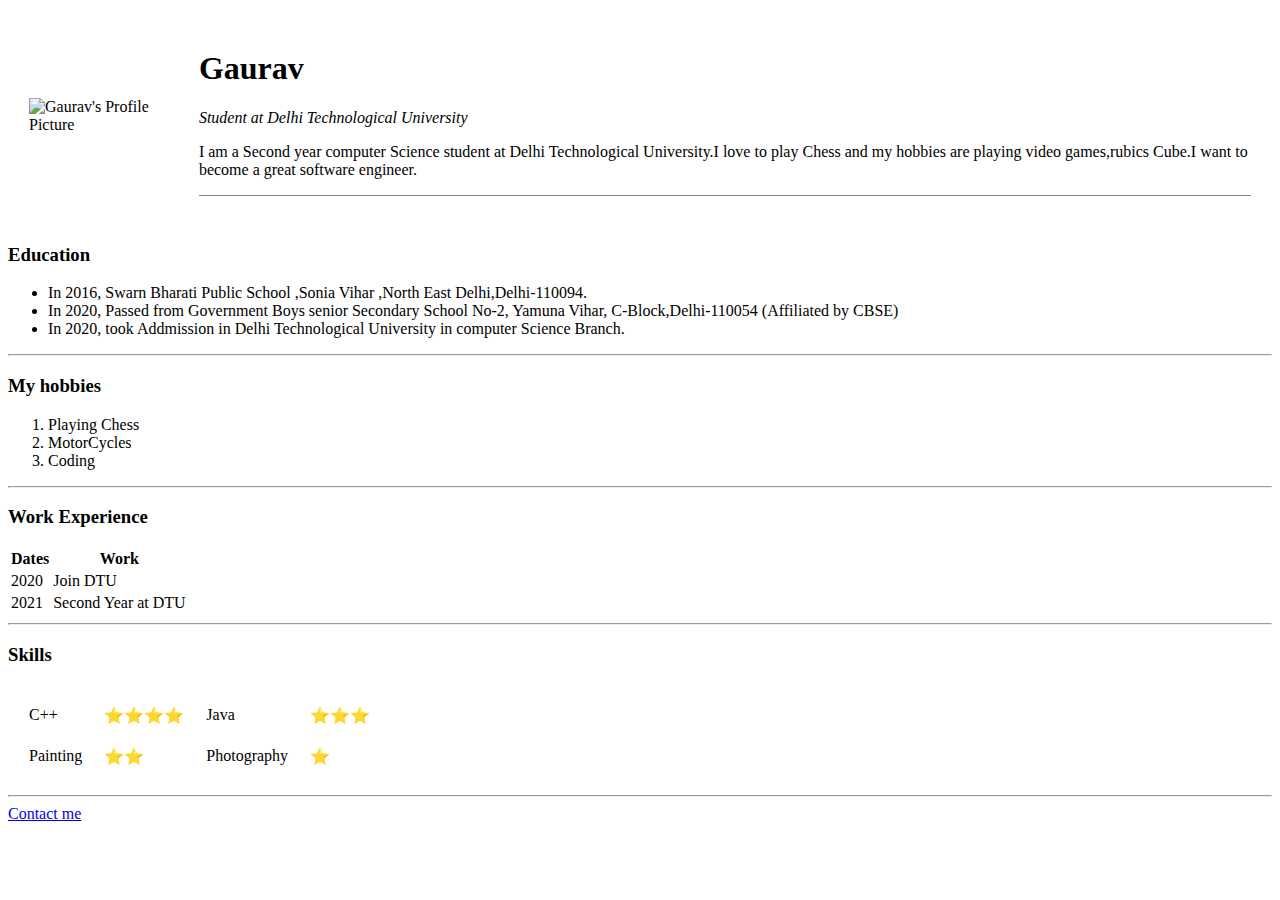
==== index.html @ 247d3170 "initial CV" ====
<!DOCTYPE html>
<html lang="en" dir="ltr">
  <head>
    <meta charset="utf-8">
    <title>Gaurav's Peronal Site</title>
  </head>
  <body>
    <table cellspacing="20">
      <tr>
        <td><img src="C:\Users\Gaurav Gaurav\Desktop\Web Development\Web Code\HTML- personal Site\images\images.jfif"
        alt="Gaurav's Profile Picture"></td>
        <td><h1>Gaurav</h1>
        <em>Student at Delhi Technological University</em>
        <p>I am a Second year computer Science student at Delhi Technological University.I love to play Chess and my hobbies are
          playing video games,rubics Cube.I want to become a great software engineer.</p>
        <hr size="1" noshade></td>
      </tr>
    </table>
    <h3>Education</h3>
    <ul>
      <li>In 2016, Swarn Bharati Public School ,Sonia Vihar ,North East Delhi,Delhi-110094.</li>
      <li>In 2020, Passed from Government Boys senior Secondary School No-2, Yamuna Vihar, C-Block,Delhi-110054
      (Affiliated by CBSE)</li>
      <li>In 2020, took Addmission in Delhi Technological University in computer Science Branch.</li>
    </ul>
    <hr>
    <h3>My hobbies</h3>
    <ol>
      <li>Playing Chess</li>
      <li>MotorCycles</li>
      <li>Coding</li>
    </ol>
    <hr>
    <h3>Work Experience</h3>
    <table>
      <tr>
        <th>Dates</th>
        <th>Work</th>
      </tr>
      <tr>
        <td>2020</td>
        <td>Join DTU</td
      </tr>
      <tr>
        <td>2021</td>
        <td>Second Year at DTU</td>
      </tr>
    </table>
    <hr>
    <h3>Skills</h3>
    <table cellspacing="20">
        <tr>
          <td>C++</td>
          <td>⭐⭐⭐⭐</td>
          <td>Java</td>
          <td>⭐⭐⭐</td>

      </tr>
      <tr>
          <td>Painting</td>
          <td>⭐⭐</td>
          <td>Photography</td>
          <td>⭐</td>
      </tr>
    </table>
    <hr>
    <a href="Contact.html">Contact me</a>
  </body>
</html>
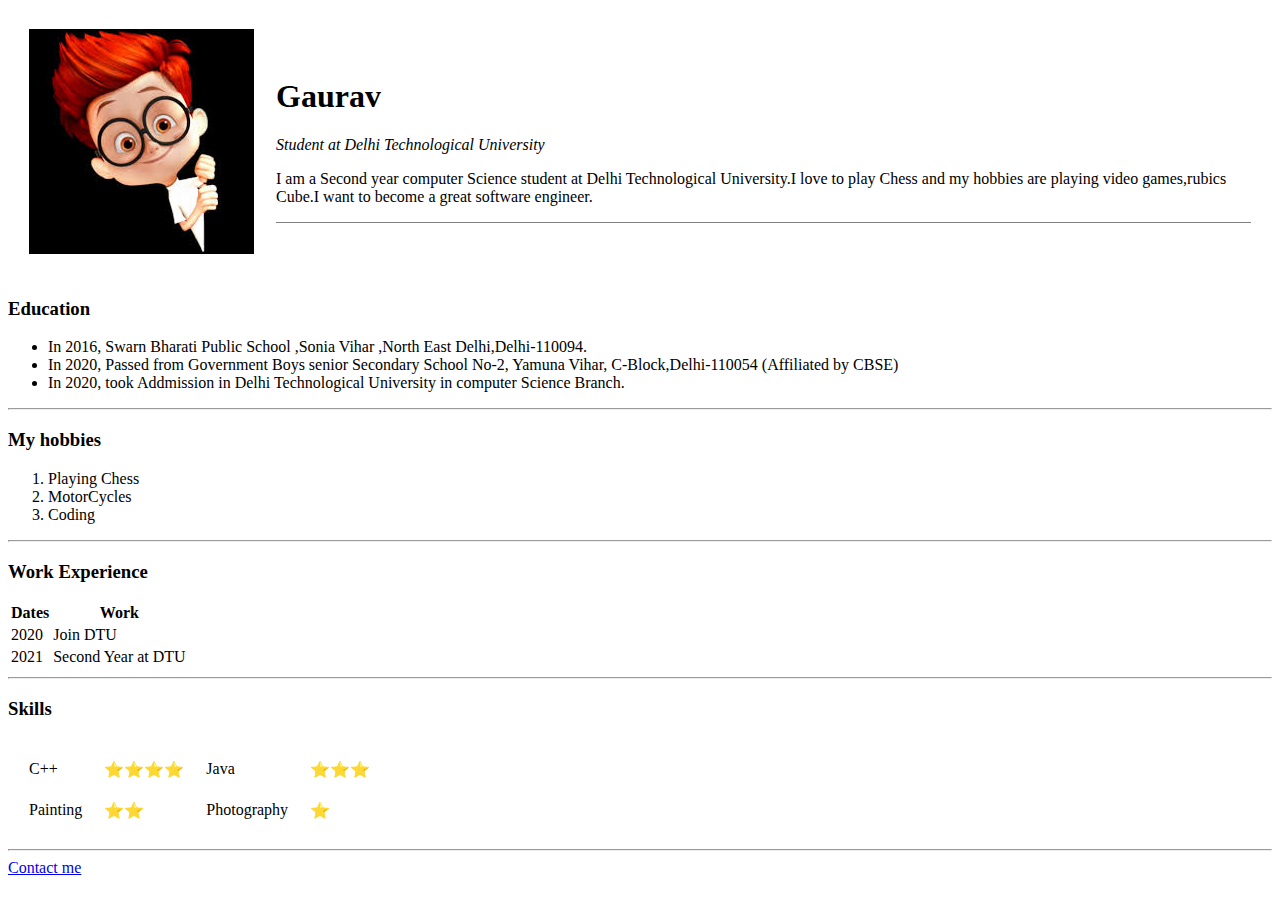
==== commit 736d8892: "Initial Change" ====
--- a/index.html
+++ b/index.html
@@ -7,7 +7,7 @@
   <body>
     <table cellspacing="20">
       <tr>
-        <td><img src="C:\Users\Gaurav Gaurav\Desktop\Web Development\Web Code\HTML- personal Site\images\images.jfif"
+        <td><img src="images\images.jfif"
         alt="Gaurav's Profile Picture"></td>
         <td><h1>Gaurav</h1>
         <em>Student at Delhi Technological University</em>
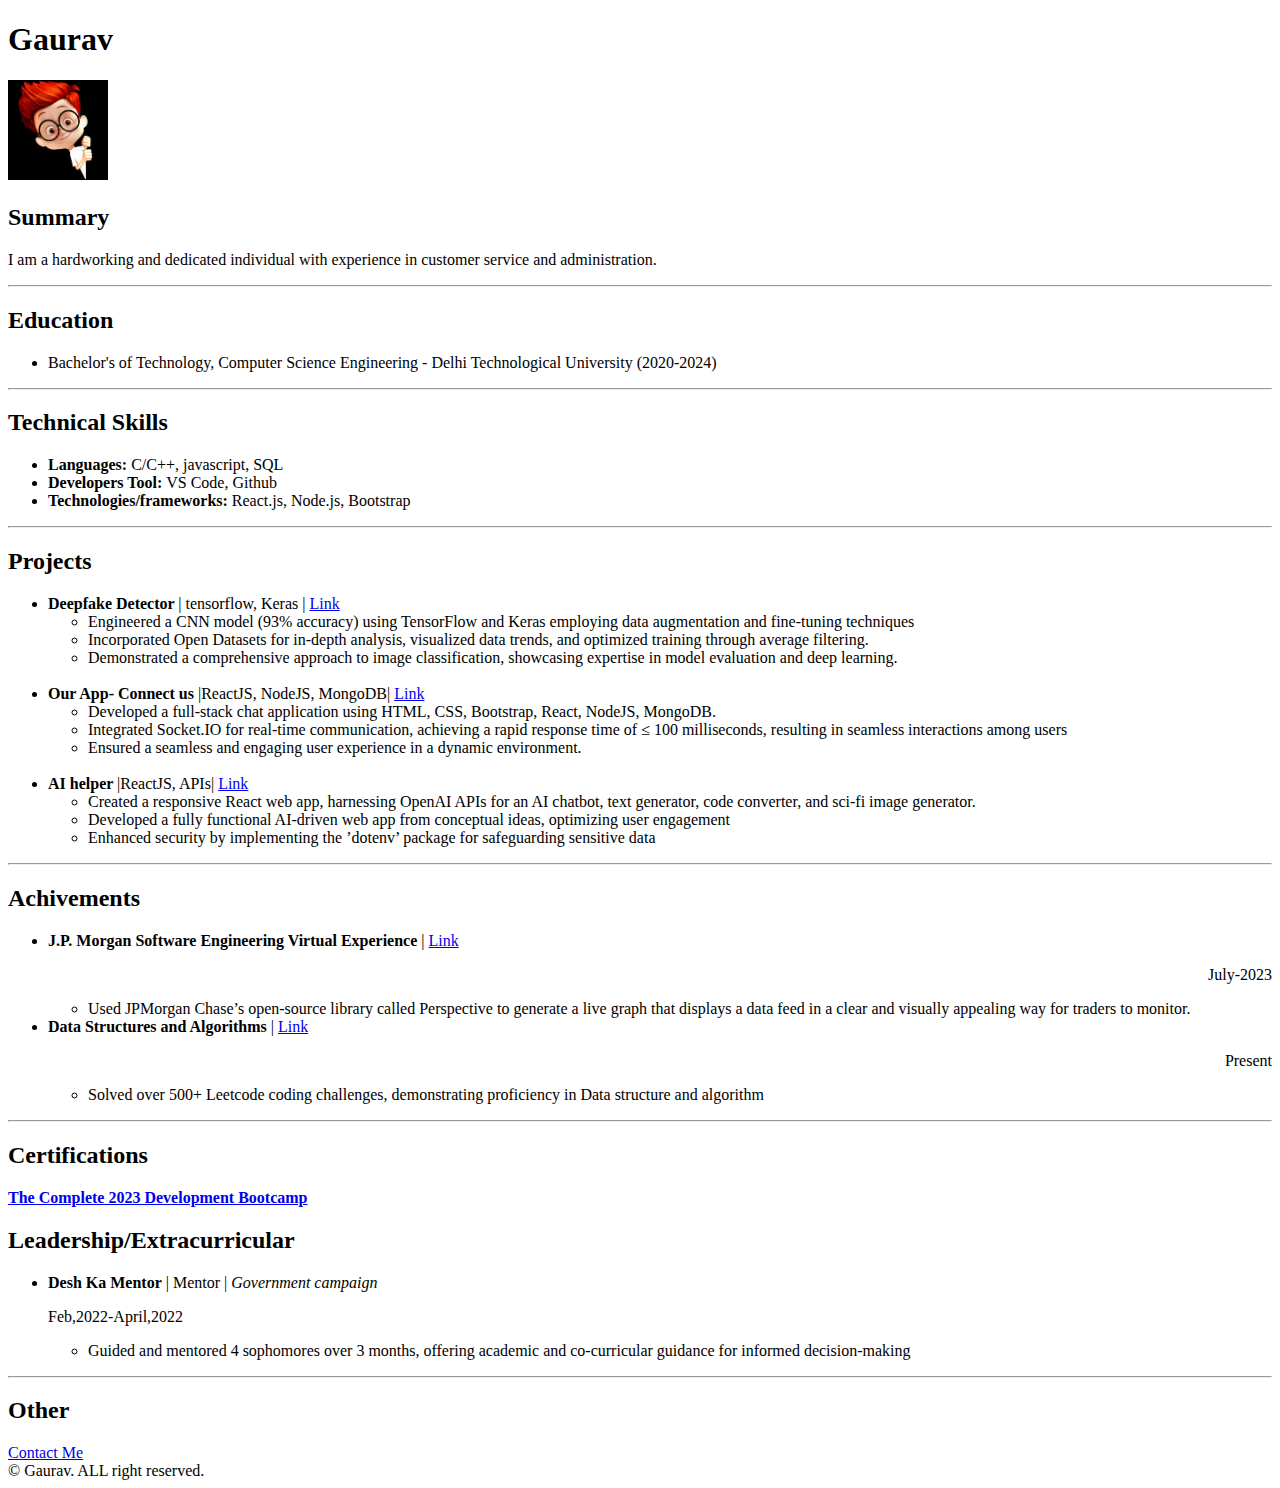
==== commit 7265b608: "initial commit" ====
--- a/index.html
+++ b/index.html
@@ -1,69 +1,94 @@
 <!DOCTYPE html>
-<html lang="en" dir="ltr">
-  <head>
-    <meta charset="utf-8">
-    <title>Gaurav's Peronal Site</title>
-  </head>
-  <body>
-    <table cellspacing="20">
-      <tr>
-        <td><img src="images\images.jfif"
-        alt="Gaurav's Profile Picture"></td>
-        <td><h1>Gaurav</h1>
-        <em>Student at Delhi Technological University</em>
-        <p>I am a Second year computer Science student at Delhi Technological University.I love to play Chess and my hobbies are
-          playing video games,rubics Cube.I want to become a great software engineer.</p>
-        <hr size="1" noshade></td>
-      </tr>
-    </table>
-    <h3>Education</h3>
+<html lang="en">
+
+<head>
+    <meta charset="UTF-8">
+    <meta name="viewport" content="width=device-width, initial-scale=1.0">
+    <title>My Resume</title>
+</head>
+
+<body>
+    <h1>Gaurav</h1>
+    <img src="./assets/image/images.jfif" alt="" style="height: 100px; width: 100px;">
+    <h2>Summary</h2>
+    <p>I am a hardworking and dedicated individual with experience in customer service and administration.</p>
+    <hr>
+    <h2>Education</h2>
     <ul>
-      <li>In 2016, Swarn Bharati Public School ,Sonia Vihar ,North East Delhi,Delhi-110094.</li>
-      <li>In 2020, Passed from Government Boys senior Secondary School No-2, Yamuna Vihar, C-Block,Delhi-110054
-      (Affiliated by CBSE)</li>
-      <li>In 2020, took Addmission in Delhi Technological University in computer Science Branch.</li>
+        <li>Bachelor's of Technology, Computer Science Engineering - Delhi Technological University (2020-2024)</li>
     </ul>
     <hr>
-    <h3>My hobbies</h3>
-    <ol>
-      <li>Playing Chess</li>
-      <li>MotorCycles</li>
-      <li>Coding</li>
-    </ol>
+    <h2>Technical Skills</h2>
+    <ul>
+        <li><b>Languages: </b> C/C++, javascript, SQL</li>
+        <li><b>Developers Tool: </b>VS Code, Github</li>
+        <li><b>Technologies/frameworks: </b>React.js, Node.js, Bootstrap</li>
+    </ul>
     <hr>
-    <h3>Work Experience</h3>
-    <table>
-      <tr>
-        <th>Dates</th>
-        <th>Work</th>
-      </tr>
-      <tr>
-        <td>2020</td>
-        <td>Join DTU</td
-      </tr>
-      <tr>
-        <td>2021</td>
-        <td>Second Year at DTU</td>
-      </tr>
-    </table>
+    <h2>Projects</h2>
+    <ul>
+        <li><b>Deepfake Detector </b>| tensorflow, Keras | <a
+                href="https://github.com/Gaurb/Deepfake_Detection_Model">Link</a></li>
+        <ul>
+            <li> Engineered a CNN model (93% accuracy) using TensorFlow and Keras employing data augmentation and
+                fine-tuning techniques</li>
+            <li>Incorporated Open Datasets for in-depth analysis, visualized data trends, and optimized training through
+                average filtering.</li>
+            <li>Demonstrated a comprehensive approach to image classification, showcasing expertise in model evaluation
+                and deep learning.</li>
+        </ul>
+        <br>
+        <li><b>Our App- Connect us </b>|ReactJS, NodeJS, MongoDB| <a
+                href="https://github.com/Gaurb/OurApp-Social-Media-">Link</a></li>
+        <ul>
+            <li>Developed a full-stack chat application using HTML, CSS, Bootstrap, React, NodeJS, MongoDB.</li>
+            <li>Integrated Socket.IO for real-time communication, achieving a rapid response time of ≤ 100 milliseconds,
+                resulting in seamless interactions among users</li>
+            <li>Ensured a seamless and engaging user experience in a dynamic environment.</li>
+        </ul>
+        <br>
+        <li><b>AI helper </b>|ReactJS, APIs| <a href="https://github.com/Gaurb/Chatgpt_clone">Link</a></li>
+        <ul>
+            <li>Created a responsive React web app, harnessing OpenAI APIs for an AI chatbot, text generator, code
+                converter, and
+                sci-fi image generator.</li>
+            <li>Developed a fully functional AI-driven web app from conceptual ideas, optimizing user engagement</li>
+            <li>Enhanced security by implementing the ’dotenv’ package for safeguarding sensitive data</li>
+        </ul>
+    </ul>
     <hr>
-    <h3>Skills</h3>
-    <table cellspacing="20">
-        <tr>
-          <td>C++</td>
-          <td>⭐⭐⭐⭐</td>
-          <td>Java</td>
-          <td>⭐⭐⭐</td>
+    <h2>Achivements</h2>
+    <ul>
+        <li><b>J.P. Morgan Software Engineering Virtual Experience </b>| <a href="https://drive.google.com/file/d/1Es9auBKieJbxI8yyjQ7M780BnPZEwbv6/view">Link</a><p dir="rtl">July-2023</p></li>
+            <ul>
+                <li> Used JPMorgan Chase’s open-source library called Perspective to generate a live graph that displays a data feed in a
+                    clear and visually appealing way for traders to monitor.</li>
+            </ul>
+           
+           <li> <b>Data Structures and Algorithms</b> | <a href="https://leetcode.com/gaurav_co20b3_63/">Link</a> <p dir="rtl">Present</p></li>
+           
+           <ul>
+               <li>Solved over 500+ Leetcode coding challenges, demonstrating proficiency in Data structure and algorithm</li>
+           </ul>
+    </ul>
+    <hr>
+    <h2>Certifications</h2>
+    <b><a href="https://drive.google.com/file/d/1bQag2lXSOKv1LGZuXEdJIhhmU5u4v39B/view">The Complete 2023 Development Bootcamp</a></b>
+    <h2>Leadership/Extracurricular</h2>
+    <ul>
+        <li><p><b>Desh Ka Mentor</b> | Mentor | <i>Government campaign</i></p></li>
+        <p>Feb,2022-April,2022</p>
+        <ul>
+            <li>Guided and mentored 4 sophomores over 3 months, offering academic and co-curricular guidance for informed
+                decision-making</li>
+        </ul>
+    </ul>
+    <hr>
+    <h2>Other</h2>
+    <a href="./public/contact.html">Contact Me</a>
+    <footer>
+        &copy; Gaurav. ALL right reserved.
+    </footer>
+</body>
 
-      </tr>
-      <tr>
-          <td>Painting</td>
-          <td>⭐⭐</td>
-          <td>Photography</td>
-          <td>⭐</td>
-      </tr>
-    </table>
-    <hr>
-    <a href="Contact.html">Contact me</a>
-  </body>
-</html>
+</html>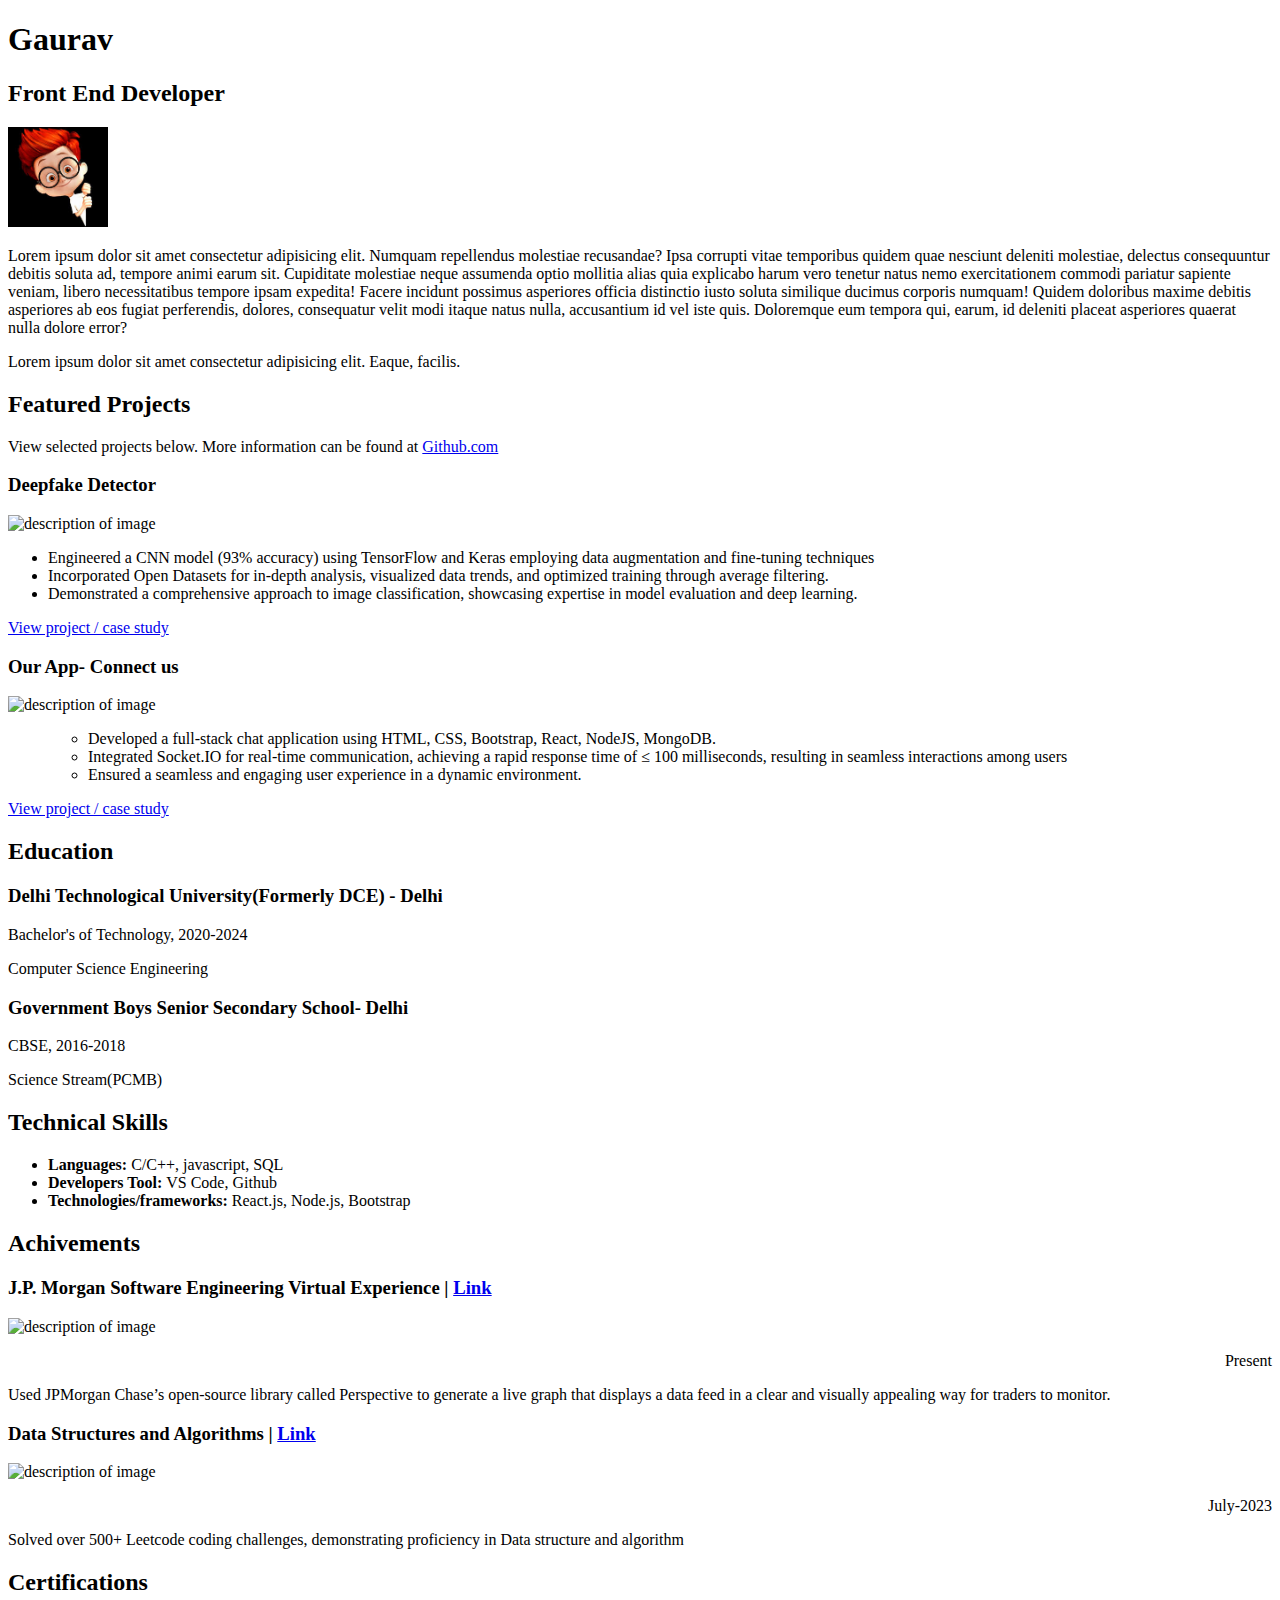
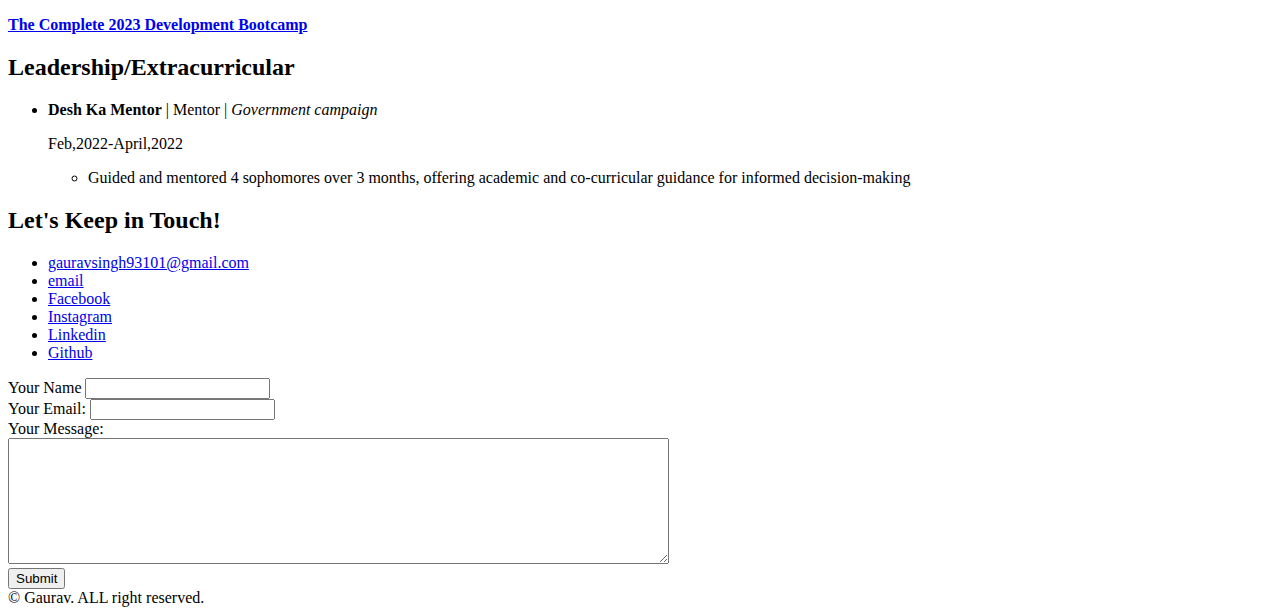
==== commit 9050afc2: "updated html" ====
--- a/index.html
+++ b/index.html
@@ -4,91 +4,198 @@
 <head>
     <meta charset="UTF-8">
     <meta name="viewport" content="width=device-width, initial-scale=1.0">
-    <title>My Resume</title>
+    <title>Portfolio</title>
 </head>
 
 <body>
-    <h1>Gaurav</h1>
-    <img src="./assets/image/images.jfif" alt="" style="height: 100px; width: 100px;">
-    <h2>Summary</h2>
-    <p>I am a hardworking and dedicated individual with experience in customer service and administration.</p>
-    <hr>
-    <h2>Education</h2>
-    <ul>
-        <li>Bachelor's of Technology, Computer Science Engineering - Delhi Technological University (2020-2024)</li>
-    </ul>
-    <hr>
-    <h2>Technical Skills</h2>
-    <ul>
-        <li><b>Languages: </b> C/C++, javascript, SQL</li>
-        <li><b>Developers Tool: </b>VS Code, Github</li>
-        <li><b>Technologies/frameworks: </b>React.js, Node.js, Bootstrap</li>
-    </ul>
-    <hr>
-    <h2>Projects</h2>
-    <ul>
-        <li><b>Deepfake Detector </b>| tensorflow, Keras | <a
-                href="https://github.com/Gaurb/Deepfake_Detection_Model">Link</a></li>
-        <ul>
-            <li> Engineered a CNN model (93% accuracy) using TensorFlow and Keras employing data augmentation and
-                fine-tuning techniques</li>
-            <li>Incorporated Open Datasets for in-depth analysis, visualized data trends, and optimized training through
-                average filtering.</li>
-            <li>Demonstrated a comprehensive approach to image classification, showcasing expertise in model evaluation
-                and deep learning.</li>
-        </ul>
-        <br>
-        <li><b>Our App- Connect us </b>|ReactJS, NodeJS, MongoDB| <a
-                href="https://github.com/Gaurb/OurApp-Social-Media-">Link</a></li>
-        <ul>
-            <li>Developed a full-stack chat application using HTML, CSS, Bootstrap, React, NodeJS, MongoDB.</li>
-            <li>Integrated Socket.IO for real-time communication, achieving a rapid response time of ≤ 100 milliseconds,
-                resulting in seamless interactions among users</li>
-            <li>Ensured a seamless and engaging user experience in a dynamic environment.</li>
-        </ul>
-        <br>
-        <li><b>AI helper </b>|ReactJS, APIs| <a href="https://github.com/Gaurb/Chatgpt_clone">Link</a></li>
-        <ul>
-            <li>Created a responsive React web app, harnessing OpenAI APIs for an AI chatbot, text generator, code
-                converter, and
-                sci-fi image generator.</li>
-            <li>Developed a fully functional AI-driven web app from conceptual ideas, optimizing user engagement</li>
-            <li>Enhanced security by implementing the ’dotenv’ package for safeguarding sensitive data</li>
-        </ul>
-    </ul>
-    <hr>
-    <h2>Achivements</h2>
-    <ul>
-        <li><b>J.P. Morgan Software Engineering Virtual Experience </b>| <a href="https://drive.google.com/file/d/1Es9auBKieJbxI8yyjQ7M780BnPZEwbv6/view">Link</a><p dir="rtl">July-2023</p></li>
+    <main>
+        <!------- ABOUT/ PROFILE INFORMATION --------->
+        <header id="about">
+            <h1>Gaurav</h1>
+            <h2>Front End Developer</h2>
+            <img src="./assets/image/images.jfif" alt="" style="height: 100px; width: 100px;">
+            <p>
+                Lorem ipsum dolor sit amet consectetur adipisicing elit. Numquam repellendus molestiae recusandae? Ipsa
+                corrupti vitae temporibus quidem quae nesciunt deleniti molestiae, delectus consequuntur debitis soluta
+                ad, tempore animi earum sit. Cupiditate molestiae neque assumenda optio mollitia alias quia explicabo
+                harum vero tenetur natus nemo exercitationem commodi pariatur sapiente veniam, libero necessitatibus
+                tempore ipsam expedita! Facere incidunt possimus asperiores officia distinctio iusto soluta similique
+                ducimus corporis numquam! Quidem doloribus maxime debitis asperiores ab eos fugiat perferendis, dolores,
+                consequatur velit modi itaque natus nulla, accusantium id vel iste quis. Doloremque eum tempora qui,
+                earum, id deleniti placeat asperiores quaerat nulla dolore error?
+            </p>
+            <p>Lorem ipsum dolor sit amet consectetur adipisicing elit. Eaque, facilis.</p>
+        </header>
+        <!-- <h2>Summary</h2>
+    <p>I am a hardworking and dedicated individual with experience in customer service and administration.</p> -->
+        <!-- <hr> -->
+
+
+        <!---------  FEATURED PROJECTS  --------->
+
+        <section id="projects">
+            <h2>Featured Projects</h2>
+            <p>View selected projects below. More information can be found at <a
+                    href="https://github.com/Gaurb">Github.com</a></p>
+            <section class="project-items">
+                <h3>Deepfake Detector</h3>
+                <img src="project-thumbnail.png" alt="description of image">
+                <ul>
+                    <li> Engineered a CNN model (93% accuracy) using TensorFlow and Keras employing data
+                        augmentation and
+                        fine-tuning techniques</li>
+                    <li>Incorporated Open Datasets for in-depth analysis, visualized data trends, and optimized
+                        training through
+                        average filtering.</li>
+                    <li>Demonstrated a comprehensive approach to image classification, showcasing expertise in model
+                        evaluation
+                        and deep learning.</li>
+                </ul>
+                <a href="https://github.com/Gaurb/Deepfake_Detection_Model" target="_blank">View project / case
+                    study</a>
+            </section>
+
+            <section class="project-items">
+
+                <h3>Our App- Connect us </h3>
+                <img src="project-thumbnail.png" alt="description of image">
+                <ul>
+                    <ul>
+                        <li>Developed a full-stack chat application using HTML, CSS, Bootstrap, React, NodeJS,
+                            MongoDB.</li>
+                        <li>Integrated Socket.IO for real-time communication, achieving a rapid response time of ≤
+                            100 milliseconds,
+                            resulting in seamless interactions among users</li>
+                        <li>Ensured a seamless and engaging user experience in a dynamic environment.</li>
+                    </ul>
+                </ul>
+                <a href="https://github.com/Gaurb/Deepfake_Detection_Model" target="_blank">View project / case
+                    study</a>
+            </section>
+
+        </section>
+
+
+
+        <!----------- WORK EXPERIENCE ------------>
+        <!-- <section>
+            <h2>Work Experience</h2>
+            <p>Optional paragraph for work experience summary. Not a part of the job details. Delete if not being used.</p>
+    
+            Copy this whole <section> block to add more jobs.
+            <section>
+              <h3>Job title</h3>
+              <p>Company Name</p>
+              <p>Date at job</p>
+              <p>Job summary goes here. Add as many paragraphs as you need.</p>
+              <p>Optional list:</p>
+              <ul>
+                <li>Delete this list if you don't need it.</li>
+                <li>Created...</li>
+                <li>Lead...</li>
+                <li>Responsible for...</li>
+              </ul>
+            </section>
+            End of Job block.
+          </section> -->
+
+
+
+        <!-- ******************  EDUCATION & CERTIFICATIONS ****************** -->
+        <section id="edu">
+            <h2>Education</h2>
+
+            <!-- Copy this whole <section> block to add more schools. -->
+            <section class="edu-items">
+                <h3>Delhi Technological University(Formerly DCE) - Delhi</h3>
+                <p>Bachelor's of Technology, 2020-2024</p>
+                <p>Computer Science Engineering</p>
+            </section>
+
+            <section class="edu-items">
+                <h3>Government Boys Senior Secondary School- Delhi</h3>
+                <p>CBSE, 2016-2018</p>
+                <p>Science Stream(PCMB)</p>
+            </section>
+
+            <!-- End of School block. -->
+        </section>
+
+
+
+        <section id="skills">
+            <h2>Technical Skills</h2>
             <ul>
-                <li> Used JPMorgan Chase’s open-source library called Perspective to generate a live graph that displays a data feed in a
-                    clear and visually appealing way for traders to monitor.</li>
+                <li><b>Languages: </b> C/C++, javascript, SQL</li>
+                <li><b>Developers Tool: </b>VS Code, Github</li>
+                <li><b>Technologies/frameworks: </b>React.js, Node.js, Bootstrap</li>
             </ul>
-           
-           <li> <b>Data Structures and Algorithms</b> | <a href="https://leetcode.com/gaurav_co20b3_63/">Link</a> <p dir="rtl">Present</p></li>
-           
-           <ul>
-               <li>Solved over 500+ Leetcode coding challenges, demonstrating proficiency in Data structure and algorithm</li>
-           </ul>
-    </ul>
-    <hr>
-    <h2>Certifications</h2>
-    <b><a href="https://drive.google.com/file/d/1bQag2lXSOKv1LGZuXEdJIhhmU5u4v39B/view">The Complete 2023 Development Bootcamp</a></b>
-    <h2>Leadership/Extracurricular</h2>
-    <ul>
-        <li><p><b>Desh Ka Mentor</b> | Mentor | <i>Government campaign</i></p></li>
-        <p>Feb,2022-April,2022</p>
-        <ul>
-            <li>Guided and mentored 4 sophomores over 3 months, offering academic and co-curricular guidance for informed
-                decision-making</li>
-        </ul>
-    </ul>
-    <hr>
-    <h2>Other</h2>
-    <a href="./public/contact.html">Contact Me</a>
-    <footer>
-        &copy; Gaurav. ALL right reserved.
-    </footer>
+        </section>
+        <section id="achivement">
+            <h2>Achivements</h2>
+            <section class="ach-items">
+                <h3>J.P. Morgan Software Engineering Virtual Experience | <a
+                    href="https://drive.google.com/file/d/1Es9auBKieJbxI8yyjQ7M780BnPZEwbv6/view" target="_blank">Link</a></h3>
+                <img src="project-thumbnail.png" alt="description of image">
+                <p dir="rtl">Present</p>
+                <p>Used JPMorgan Chase’s open-source library called Perspective to generate a live graph that displays
+                    a data feed in a clear and visually appealing way for traders to monitor.</p>
+              </section>
+              <section class="ach-items">
+                <h3>Data Structures and Algorithms | <a href="https://leetcode.com/gaurav_co20b3_63/">Link</a></h3>
+                <img src="project-thumbnail.png" alt="description of image">
+                <p dir="rtl">July-2023</p>
+                <p>Solved over 500+ Leetcode coding challenges, demonstrating proficiency in Data structure and
+                    algorithm</p>
+              </section>
+            
+        </section>
+
+        <section id="certifications">
+            <h2>Certifications</h2>
+            <b><a href="https://drive.google.com/file/d/1bQag2lXSOKv1LGZuXEdJIhhmU5u4v39B/view">The Complete 2023
+                    Development Bootcamp</a></b>
+        </section>
+        
+
+        <section id="extracurricular">
+            <h2>Leadership/Extracurricular</h2>
+            <ul>
+                <li>
+                    <p><b>Desh Ka Mentor</b> | Mentor | <i>Government campaign</i></p>
+                </li>
+                <p>Feb,2022-April,2022</p>
+                <ul>
+                    <li>Guided and mentored 4 sophomores over 3 months, offering academic and co-curricular guidance for
+                        informed
+                        decision-making</li>
+                </ul>
+            </ul>
+        </section>
+        <footer>
+            <h2>Let's Keep in Touch!</h2>
+
+            <!-- Social media and contact links. Add or remove any networks. -->
+            <ul>
+                <li><a href="mailto:gauravsingh93101@gmail.com">gauravsingh93101@gmail.com</a></li>
+                <li><a href="https://mail.google.com/mail/u/0/#inbox?compose=new">email</a></li>
+                <li><a href="https://www.facebook.com/profile.php?id=100012145984074">Facebook</a></li>
+                <li><a href="https://www.instagram.com/im_gaurb/">Instagram</a></li>
+                <li><a href="https://www.linkedin.com/in/gaurav-singh-5011/">Linkedin</a></li>
+                <li><a href="https://github.com/Gaurb">Github</a></li>
+            </ul>
+            <form class="" action="mailto:gauravsingh93101@gmail.com" method="post">
+                <label>Your Name</label>
+                <input type="text" name="yourname" value=""><br>
+                <label>Your Email: </label>
+                <input type="email" name="youremail" value=""><br>
+                <label>Your Message:</label><br>
+                <textarea name="name" rows="8" cols="80"></textarea><br>
+                <input type="submit" name="">
+            </form>
+            &copy; Gaurav. ALL right reserved.
+        </footer>
+    </main>
 </body>
 
 </html>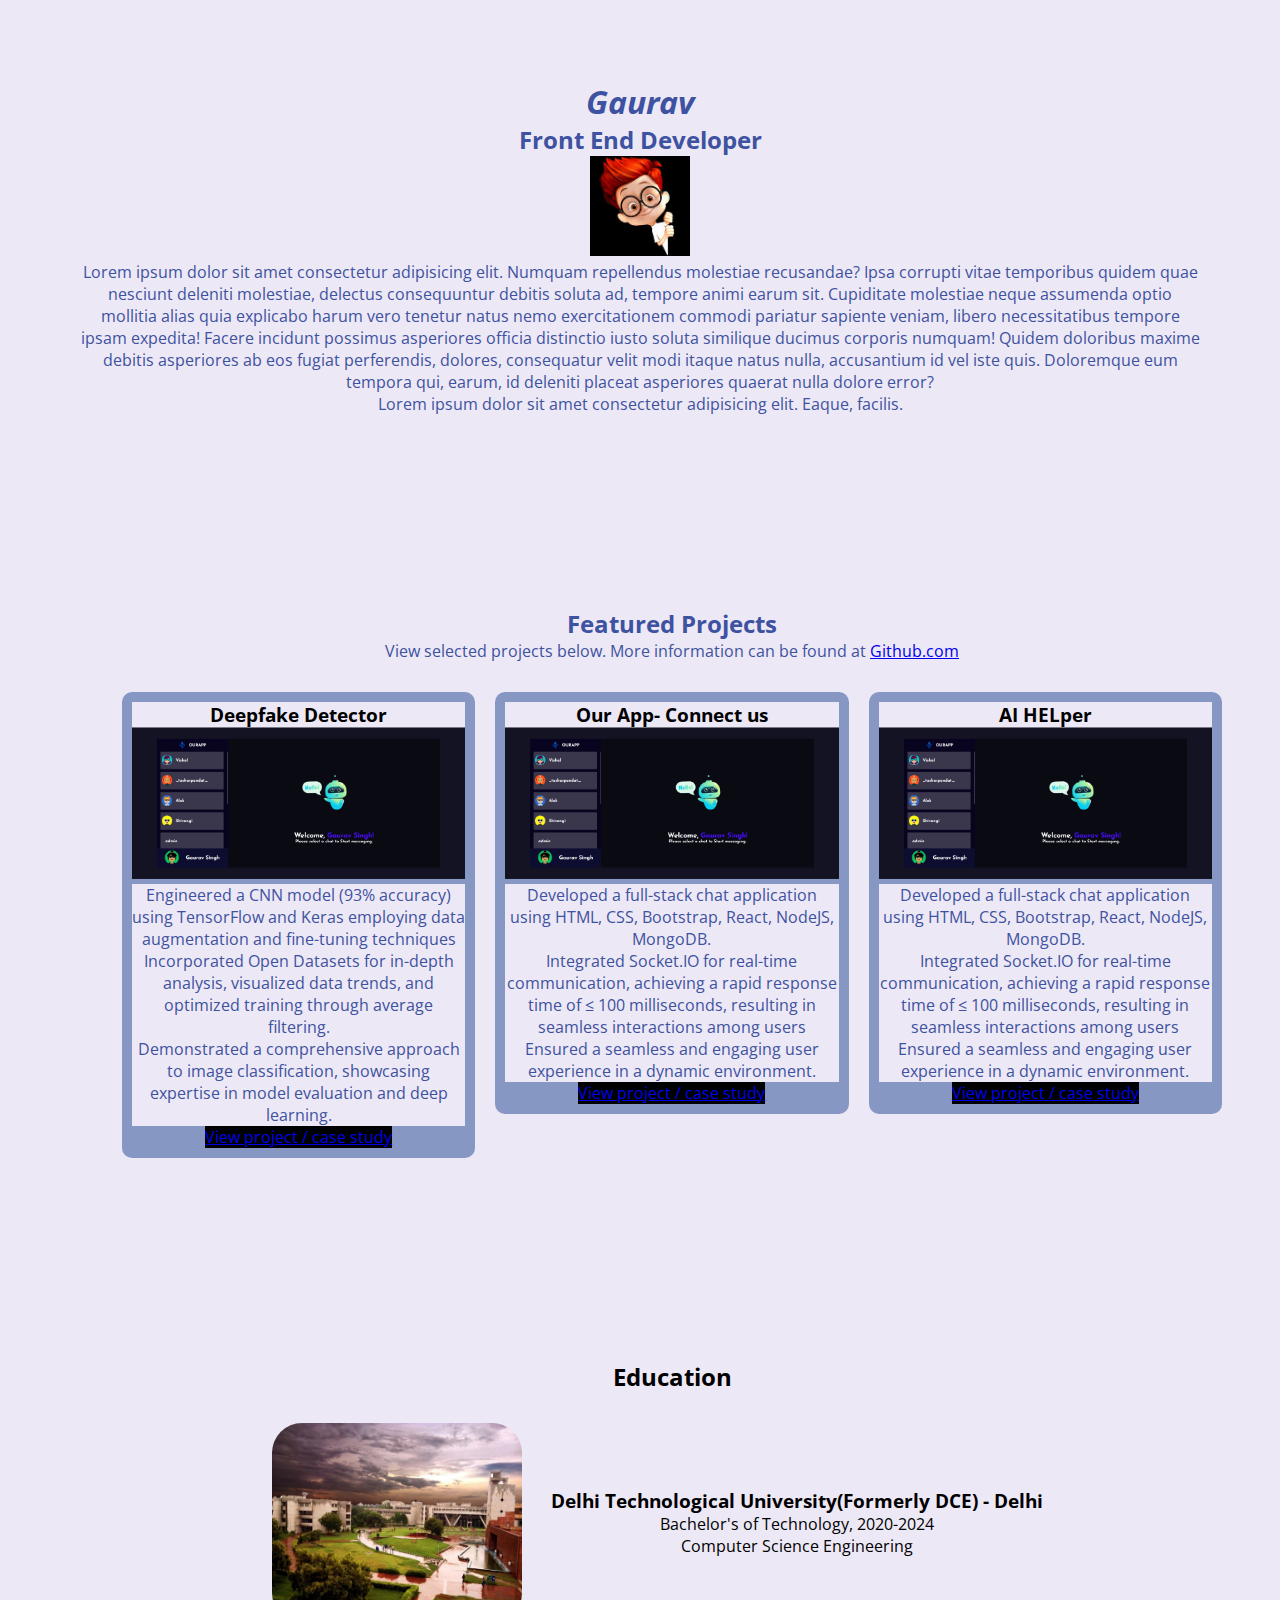
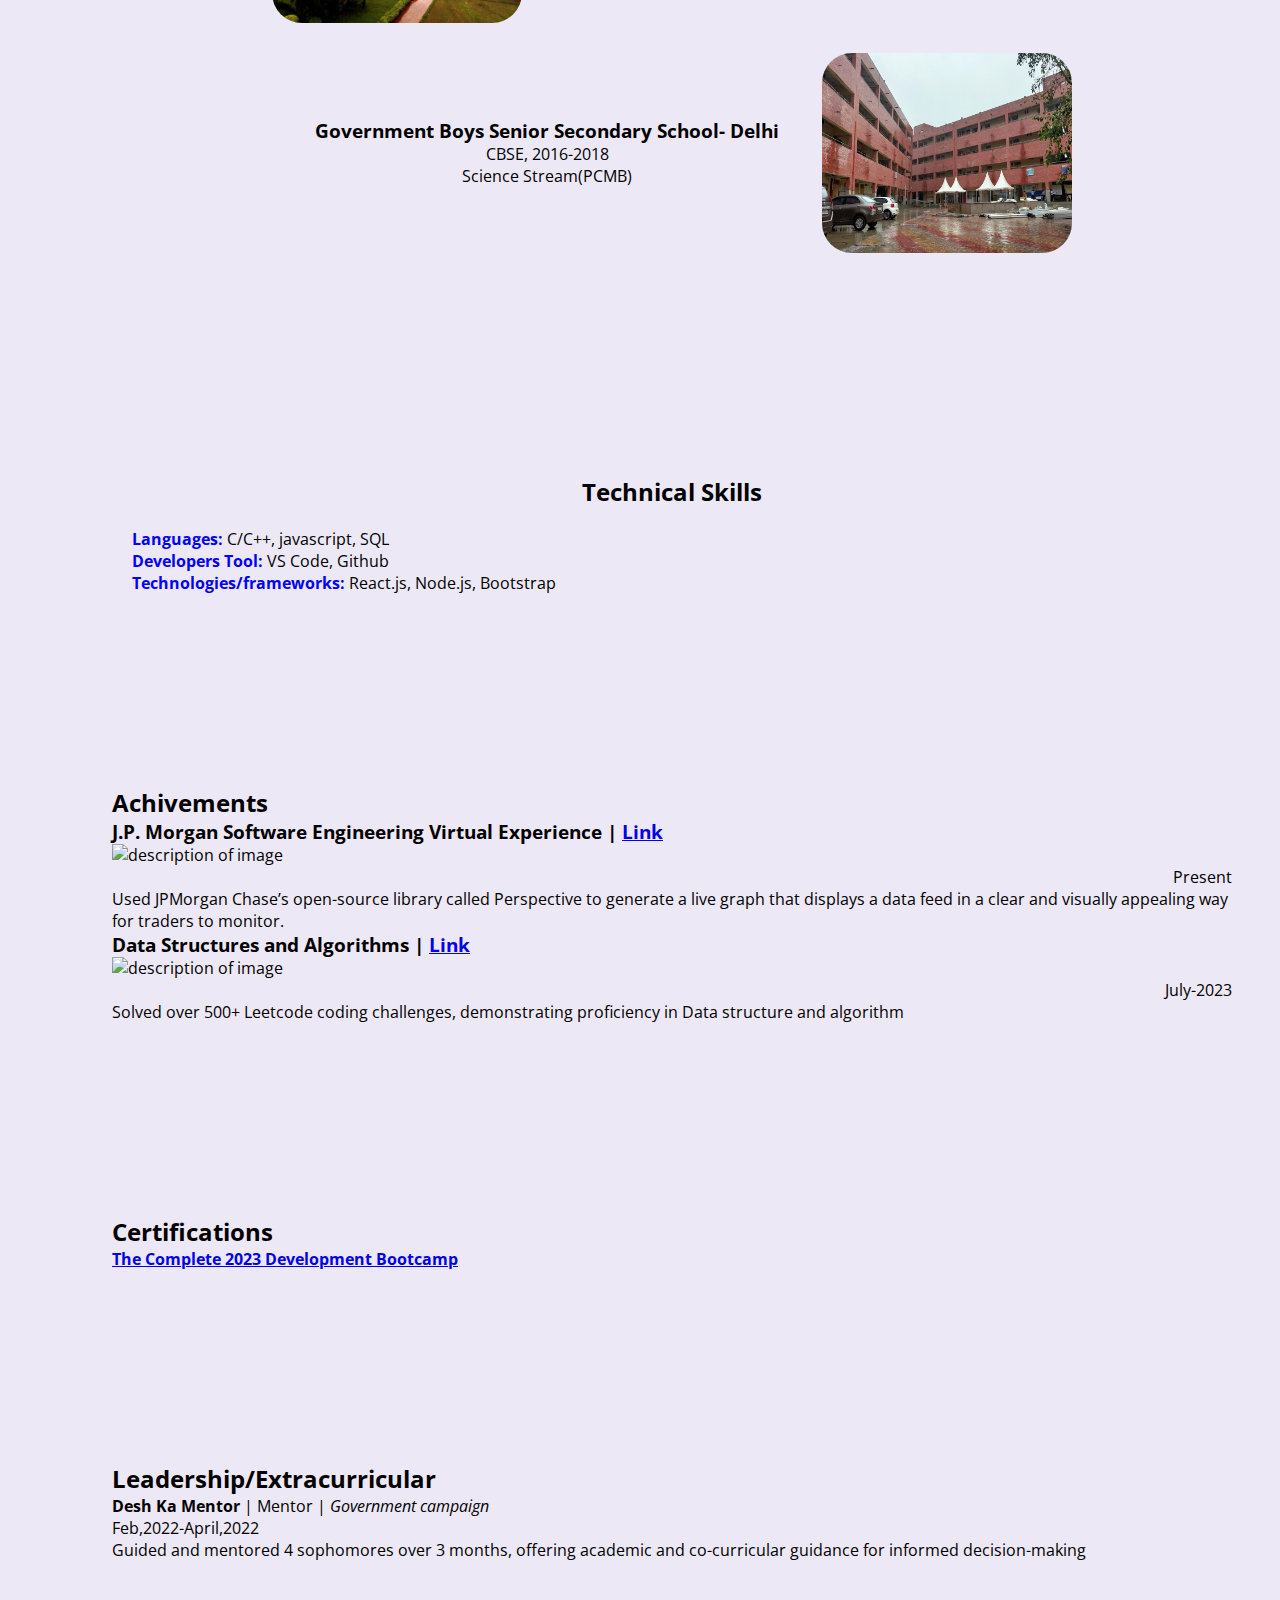
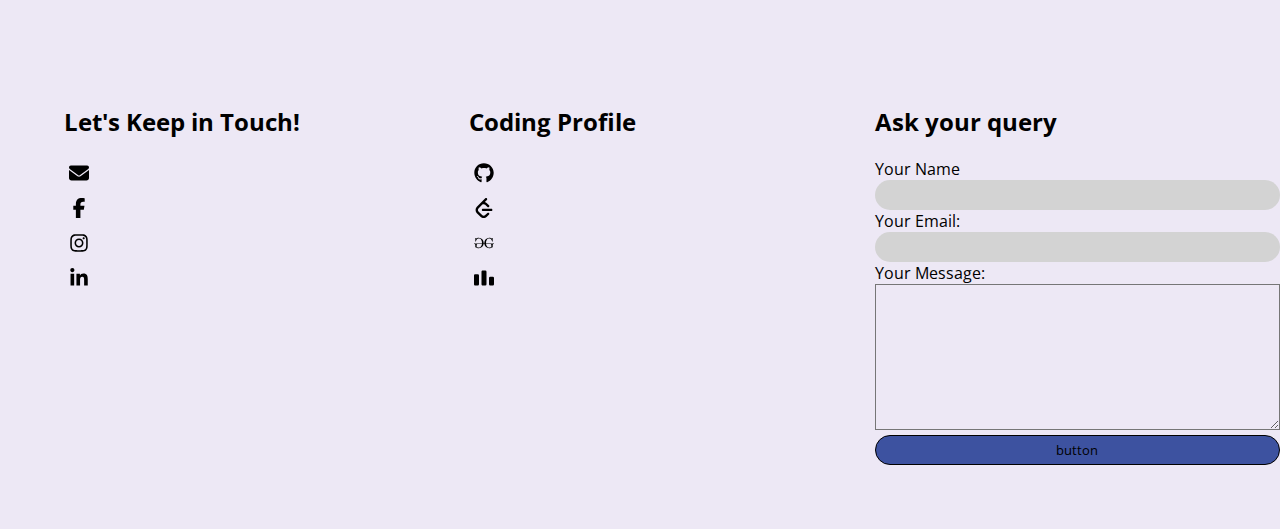
==== commit 799d348b: "updated css and icons" ====
--- a/index.html
+++ b/index.html
@@ -4,6 +4,16 @@
 <head>
     <meta charset="UTF-8">
     <meta name="viewport" content="width=device-width, initial-scale=1.0">
+
+    <!-- *************** STYLESHEETS ***************** -->
+    <link rel="stylesheet" href="CSS/styles.css">
+
+    <!-- *************** GOOGLE FONTS ***************** -->
+    <link rel="preconnect" href="https://fonts.googleapis.com">
+    <link rel="preconnect" href="https://fonts.gstatic.com" crossorigin>
+    <link
+        href="https://fonts.googleapis.com/css2?family=Open+Sans:ital,wght@0,300..800;1,300..800&family=Poppins:ital,wght@0,100;0,200;0,300;0,400;0,500;0,600;0,700;0,800;0,900;1,100;1,200;1,300;1,400;1,500;1,600;1,700;1,800;1,900&family=Slabo+27px&display=swap"
+        rel="stylesheet">
     <title>Portfolio</title>
 </head>
 
@@ -37,40 +47,60 @@
             <h2>Featured Projects</h2>
             <p>View selected projects below. More information can be found at <a
                     href="https://github.com/Gaurb">Github.com</a></p>
-            <section class="project-items">
-                <h3>Deepfake Detector</h3>
-                <img src="project-thumbnail.png" alt="description of image">
-                <ul>
-                    <li> Engineered a CNN model (93% accuracy) using TensorFlow and Keras employing data
-                        augmentation and
-                        fine-tuning techniques</li>
-                    <li>Incorporated Open Datasets for in-depth analysis, visualized data trends, and optimized
-                        training through
-                        average filtering.</li>
-                    <li>Demonstrated a comprehensive approach to image classification, showcasing expertise in model
-                        evaluation
-                        and deep learning.</li>
-                </ul>
-                <a href="https://github.com/Gaurb/Deepfake_Detection_Model" target="_blank">View project / case
-                    study</a>
-            </section>
-
-            <section class="project-items">
-
-                <h3>Our App- Connect us </h3>
-                <img src="project-thumbnail.png" alt="description of image">
-                <ul>
+            <section id="project-container">
+
+                <section class="project-items">
+                    <h3>Deepfake Detector</h3>
+                    <img src="./assets/image/OurApp.png" alt="description of image">
                     <ul>
-                        <li>Developed a full-stack chat application using HTML, CSS, Bootstrap, React, NodeJS,
-                            MongoDB.</li>
-                        <li>Integrated Socket.IO for real-time communication, achieving a rapid response time of ≤
-                            100 milliseconds,
-                            resulting in seamless interactions among users</li>
-                        <li>Ensured a seamless and engaging user experience in a dynamic environment.</li>
+                        <li> Engineered a CNN model (93% accuracy) using TensorFlow and Keras employing data
+                            augmentation and
+                            fine-tuning techniques</li>
+                        <li>Incorporated Open Datasets for in-depth analysis, visualized data trends, and optimized
+                            training through
+                            average filtering.</li>
+                        <li>Demonstrated a comprehensive approach to image classification, showcasing expertise in model
+                            evaluation
+                            and deep learning.</li>
                     </ul>
-                </ul>
-                <a href="https://github.com/Gaurb/Deepfake_Detection_Model" target="_blank">View project / case
-                    study</a>
+                    <a href="https://github.com/Gaurb/Deepfake_Detection_Model" target="_blank">View project / case
+                        study</a>
+                </section>
+
+                <section class="project-items">
+
+                    <h3>Our App- Connect us </h3>
+                    <img src="./assets/image/OurApp.png" alt="description of image">
+                    <ul>
+                        <ul>
+                            <li>Developed a full-stack chat application using HTML, CSS, Bootstrap, React, NodeJS,
+                                MongoDB.</li>
+                            <li>Integrated Socket.IO for real-time communication, achieving a rapid response time of ≤
+                                100 milliseconds,
+                                resulting in seamless interactions among users</li>
+                            <li>Ensured a seamless and engaging user experience in a dynamic environment.</li>
+                        </ul>
+                    </ul>
+                    <a href="https://github.com/Gaurb/Deepfake_Detection_Model" target="_blank">View project / case
+                        study</a>
+                </section>
+
+                <section class="project-items">
+                    <h3>AI HELper </h3>
+                    <img src="./assets/image/OurApp.png" alt="description of image">
+                    <ul>
+                        <ul>
+                            <li>Developed a full-stack chat application using HTML, CSS, Bootstrap, React, NodeJS,
+                                MongoDB.</li>
+                            <li>Integrated Socket.IO for real-time communication, achieving a rapid response time of ≤
+                                100 milliseconds,
+                                resulting in seamless interactions among users</li>
+                            <li>Ensured a seamless and engaging user experience in a dynamic environment.</li>
+                        </ul>
+                    </ul>
+                    <a href="https://github.com/Gaurb/Deepfake_Detection_Model" target="_blank">View project / case
+                        study</a>
+                </section>
             </section>
 
         </section>
@@ -107,15 +137,21 @@
 
             <!-- Copy this whole <section> block to add more schools. -->
             <section class="edu-items">
-                <h3>Delhi Technological University(Formerly DCE) - Delhi</h3>
-                <p>Bachelor's of Technology, 2020-2024</p>
-                <p>Computer Science Engineering</p>
+                <img src="./assets/image/Dtu.jpg" alt="Dtu">
+                <div class="edu-content">
+                    <h3>Delhi Technological University(Formerly DCE) - Delhi</h3>
+                    <p>Bachelor's of Technology, 2020-2024</p>
+                    <p>Computer Science Engineering</p>
+                </div>
             </section>
 
             <section class="edu-items">
-                <h3>Government Boys Senior Secondary School- Delhi</h3>
-                <p>CBSE, 2016-2018</p>
-                <p>Science Stream(PCMB)</p>
+                <div class="edu-content">
+                    <h3>Government Boys Senior Secondary School- Delhi</h3>
+                    <p>CBSE, 2016-2018</p>
+                    <p>Science Stream(PCMB)</p>
+                </div>
+                <img src="./assets/image/c2.jpg" alt="c2">
             </section>
 
             <!-- End of School block. -->
@@ -131,24 +167,26 @@
                 <li><b>Technologies/frameworks: </b>React.js, Node.js, Bootstrap</li>
             </ul>
         </section>
+
         <section id="achivement">
             <h2>Achivements</h2>
             <section class="ach-items">
                 <h3>J.P. Morgan Software Engineering Virtual Experience | <a
-                    href="https://drive.google.com/file/d/1Es9auBKieJbxI8yyjQ7M780BnPZEwbv6/view" target="_blank">Link</a></h3>
+                        href="https://drive.google.com/file/d/1Es9auBKieJbxI8yyjQ7M780BnPZEwbv6/view"
+                        target="_blank">Link</a></h3>
                 <img src="project-thumbnail.png" alt="description of image">
                 <p dir="rtl">Present</p>
                 <p>Used JPMorgan Chase’s open-source library called Perspective to generate a live graph that displays
                     a data feed in a clear and visually appealing way for traders to monitor.</p>
-              </section>
-              <section class="ach-items">
+            </section>
+            <section class="ach-items">
                 <h3>Data Structures and Algorithms | <a href="https://leetcode.com/gaurav_co20b3_63/">Link</a></h3>
                 <img src="project-thumbnail.png" alt="description of image">
                 <p dir="rtl">July-2023</p>
                 <p>Solved over 500+ Leetcode coding challenges, demonstrating proficiency in Data structure and
                     algorithm</p>
-              </section>
-            
+            </section>
+
         </section>
 
         <section id="certifications">
@@ -156,7 +194,7 @@
             <b><a href="https://drive.google.com/file/d/1bQag2lXSOKv1LGZuXEdJIhhmU5u4v39B/view">The Complete 2023
                     Development Bootcamp</a></b>
         </section>
-        
+
 
         <section id="extracurricular">
             <h2>Leadership/Extracurricular</h2>
@@ -173,27 +211,62 @@
             </ul>
         </section>
         <footer>
-            <h2>Let's Keep in Touch!</h2>
-
-            <!-- Social media and contact links. Add or remove any networks. -->
-            <ul>
-                <li><a href="mailto:gauravsingh93101@gmail.com">gauravsingh93101@gmail.com</a></li>
-                <li><a href="https://mail.google.com/mail/u/0/#inbox?compose=new">email</a></li>
-                <li><a href="https://www.facebook.com/profile.php?id=100012145984074">Facebook</a></li>
-                <li><a href="https://www.instagram.com/im_gaurb/">Instagram</a></li>
-                <li><a href="https://www.linkedin.com/in/gaurav-singh-5011/">Linkedin</a></li>
-                <li><a href="https://github.com/Gaurb">Github</a></li>
-            </ul>
-            <form class="" action="mailto:gauravsingh93101@gmail.com" method="post">
-                <label>Your Name</label>
-                <input type="text" name="yourname" value=""><br>
-                <label>Your Email: </label>
-                <input type="email" name="youremail" value=""><br>
-                <label>Your Message:</label><br>
-                <textarea name="name" rows="8" cols="80"></textarea><br>
-                <input type="submit" name="">
-            </form>
-            &copy; Gaurav. ALL right reserved.
+            <div class="contact">
+
+                <!-- Social media and contact links. Add or remove any networks. -->
+                <h2>Let's Keep in Touch!</h2>
+                <ul>
+                    <li><a href="mailto:gauravsingh93101@gmail.com" target="_blank"><svg xmlns="http://www.w3.org/2000/svg"
+                                viewBox="0 0 512 512"><!--!Font Awesome Free 6.5.2 by @fontawesome - https://fontawesome.com License - https://fontawesome.com/license/free Copyright 2024 Fonticons, Inc.-->
+                                <path
+                                    d="M48 64C21.5 64 0 85.5 0 112c0 15.1 7.1 29.3 19.2 38.4L236.8 313.6c11.4 8.5 27 8.5 38.4 0L492.8 150.4c12.1-9.1 19.2-23.3 19.2-38.4c0-26.5-21.5-48-48-48H48zM0 176V384c0 35.3 28.7 64 64 64H448c35.3 0 64-28.7 64-64V176L294.4 339.2c-22.8 17.1-54 17.1-76.8 0L0 176z" />
+                            </svg></a></li>
+                    <li><a href="https://www.facebook.com/profile.php?id=100012145984074" target="_blank"><svg
+                                xmlns="http://www.w3.org/2000/svg"
+                                viewBox="0 0 320 512"><!--!Font Awesome Free 6.5.2 by @fontawesome - https://fontawesome.com License - https://fontawesome.com/license/free Copyright 2024 Fonticons, Inc.-->
+                                <path
+                                    d="M80 299.3V512H196V299.3h86.5l18-97.8H196V166.9c0-51.7 20.3-71.5 72.7-71.5c16.3 0 29.4 .4 37 1.2V7.9C291.4 4 256.4 0 236.2 0C129.3 0 80 50.5 80 159.4v42.1H14v97.8H80z" />
+                            </svg></a></li>
+                    <li><a href="https://www.instagram.com/im_gaurb/" target="_blank"> <svg xmlns="http://www.w3.org/2000/svg"
+                                viewBox="0 0 448 512"><!--!Font Awesome Free 6.5.2 by @fontawesome - https://fontawesome.com License - https://fontawesome.com/license/free Copyright 2024 Fonticons, Inc.-->
+                                <path
+                                    d="M224.1 141c-63.6 0-114.9 51.3-114.9 114.9s51.3 114.9 114.9 114.9S339 319.5 339 255.9 287.7 141 224.1 141zm0 189.6c-41.1 0-74.7-33.5-74.7-74.7s33.5-74.7 74.7-74.7 74.7 33.5 74.7 74.7-33.6 74.7-74.7 74.7zm146.4-194.3c0 14.9-12 26.8-26.8 26.8-14.9 0-26.8-12-26.8-26.8s12-26.8 26.8-26.8 26.8 12 26.8 26.8zm76.1 27.2c-1.7-35.9-9.9-67.7-36.2-93.9-26.2-26.2-58-34.4-93.9-36.2-37-2.1-147.9-2.1-184.9 0-35.8 1.7-67.6 9.9-93.9 36.1s-34.4 58-36.2 93.9c-2.1 37-2.1 147.9 0 184.9 1.7 35.9 9.9 67.7 36.2 93.9s58 34.4 93.9 36.2c37 2.1 147.9 2.1 184.9 0 35.9-1.7 67.7-9.9 93.9-36.2 26.2-26.2 34.4-58 36.2-93.9 2.1-37 2.1-147.8 0-184.8zM398.8 388c-7.8 19.6-22.9 34.7-42.6 42.6-29.5 11.7-99.5 9-132.1 9s-102.7 2.6-132.1-9c-19.6-7.8-34.7-22.9-42.6-42.6-11.7-29.5-9-99.5-9-132.1s-2.6-102.7 9-132.1c7.8-19.6 22.9-34.7 42.6-42.6 29.5-11.7 99.5-9 132.1-9s102.7-2.6 132.1 9c19.6 7.8 34.7 22.9 42.6 42.6 11.7 29.5 9 99.5 9 132.1s2.7 102.7-9 132.1z" />
+                            </svg></a></li>
+                    <li><a href="https://www.linkedin.com/in/gaurav-singh-5011/" target="_blank"><svg xmlns="http://www.w3.org/2000/svg"
+                                viewBox="0 0 448 512"><!--!Font Awesome Free 6.5.2 by @fontawesome - https://fontawesome.com License - https://fontawesome.com/license/free Copyright 2024 Fonticons, Inc.-->
+                                <path
+                                    d="M100.3 448H7.4V148.9h92.9zM53.8 108.1C24.1 108.1 0 83.5 0 53.8a53.8 53.8 0 0 1 107.6 0c0 29.7-24.1 54.3-53.8 54.3zM447.9 448h-92.7V302.4c0-34.7-.7-79.2-48.3-79.2-48.3 0-55.7 37.7-55.7 76.7V448h-92.8V148.9h89.1v40.8h1.3c12.4-23.5 42.7-48.3 87.9-48.3 94 0 111.3 61.9 111.3 142.3V448z" />
+                            </svg></a></li>
+                </ul>
+            </div>
+            <div>
+                <h2>Coding Profile</h2>
+                <ul>
+                    <li><a href="https://github.com/Gaurb" target="_blank"><svg xmlns="http://www.w3.org/2000/svg"
+                                viewBox="0 0 496 512"><!--!Font Awesome Free 6.5.2 by @fontawesome - https://fontawesome.com License - https://fontawesome.com/license/free Copyright 2024 Fonticons, Inc.-->
+                                <path
+                                    d="M165.9 397.4c0 2-2.3 3.6-5.2 3.6-3.3 .3-5.6-1.3-5.6-3.6 0-2 2.3-3.6 5.2-3.6 3-.3 5.6 1.3 5.6 3.6zm-31.1-4.5c-.7 2 1.3 4.3 4.3 4.9 2.6 1 5.6 0 6.2-2s-1.3-4.3-4.3-5.2c-2.6-.7-5.5 .3-6.2 2.3zm44.2-1.7c-2.9 .7-4.9 2.6-4.6 4.9 .3 2 2.9 3.3 5.9 2.6 2.9-.7 4.9-2.6 4.6-4.6-.3-1.9-3-3.2-5.9-2.9zM244.8 8C106.1 8 0 113.3 0 252c0 110.9 69.8 205.8 169.5 239.2 12.8 2.3 17.3-5.6 17.3-12.1 0-6.2-.3-40.4-.3-61.4 0 0-70 15-84.7-29.8 0 0-11.4-29.1-27.8-36.6 0 0-22.9-15.7 1.6-15.4 0 0 24.9 2 38.6 25.8 21.9 38.6 58.6 27.5 72.9 20.9 2.3-16 8.8-27.1 16-33.7-55.9-6.2-112.3-14.3-112.3-110.5 0-27.5 7.6-41.3 23.6-58.9-2.6-6.5-11.1-33.3 2.6-67.9 20.9-6.5 69 27 69 27 20-5.6 41.5-8.5 62.8-8.5s42.8 2.9 62.8 8.5c0 0 48.1-33.6 69-27 13.7 34.7 5.2 61.4 2.6 67.9 16 17.7 25.8 31.5 25.8 58.9 0 96.5-58.9 104.2-114.8 110.5 9.2 7.9 17 22.9 17 46.4 0 33.7-.3 75.4-.3 83.6 0 6.5 4.6 14.4 17.3 12.1C428.2 457.8 496 362.9 496 252 496 113.3 383.5 8 244.8 8zM97.2 352.9c-1.3 1-1 3.3 .7 5.2 1.6 1.6 3.9 2.3 5.2 1 1.3-1 1-3.3-.7-5.2-1.6-1.6-3.9-2.3-5.2-1zm-10.8-8.1c-.7 1.3 .3 2.9 2.3 3.9 1.6 1 3.6 .7 4.3-.7 .7-1.3-.3-2.9-2.3-3.9-2-.6-3.6-.3-4.3 .7zm32.4 35.6c-1.6 1.3-1 4.3 1.3 6.2 2.3 2.3 5.2 2.6 6.5 1 1.3-1.3 .7-4.3-1.3-6.2-2.2-2.3-5.2-2.6-6.5-1zm-11.4-14.7c-1.6 1-1.6 3.6 0 5.9 1.6 2.3 4.3 3.3 5.6 2.3 1.6-1.3 1.6-3.9 0-6.2-1.4-2.3-4-3.3-5.6-2z" />
+                            </svg></a></li>
+                    <li><a href="https://leetcode.com/gaurav_co20b3_63/" target="_blank"><img src="./assets/icons/leetcode.svg" alt="leetcode"></a></li>
+                    <li><a href="https://auth.geeksforgeeks.org/user/gauravco20b363" target="_blank"><img src="./assets/icons/geeksforgeeks.svg" alt="gfg"></a></li>
+                    <li><a href="https://codeforces.com/profile/Gaurb_sin" target="_blank"><img src="./assets/icons/Codeforces_logo.svg" alt="codeforces" "></a></li>
+                </ul>
+            </div>
+            <div class="form">
+                <h2>Ask your query</h2>
+                <form class="" action="mailto:gauravsingh93101@gmail.com" method="post">
+                    <label>Your Name</label>
+                    <input type="text" name="yourname" value=""><br>
+                    <label>Your Email: </label>
+                    <input type="email" name="youremail" value=""><br>
+                    <label>Your Message:</label><br>
+                    <textarea name="name" rows="8" cols="80"></textarea><br>
+                    <button type="submit" name="">button</button>
+                </form>
+            </div>
+
+
+            <!-- &copy; Gaurav. ALL right reserved. -->
         </footer>
     </main>
 </body>
--- a/CSS/styles.css
+++ b/CSS/styles.css
@@ -0,0 +1,194 @@
+*{
+    width: 100%;
+    margin: 0;
+    padding: 0;
+    box-sizing: border-box;
+    list-style: none;
+    font-family: "Open Sans", sans-serif;
+    background-color: var(--white);
+}
+
+
+/* ********** ROOT COLOURS ********** */
+:root{
+    --skyblue: #CDE8E5;
+    --lightblue: #EEF7FF;
+    --blue:#7AB2B2;
+    --voilet:#4D869C;
+    --white:#EDE8F5;
+    --colour-blue1:#3D52A0;
+    --colour-blue2:#7091E6;
+    --colour-blue3:#8697C4;
+    --colour-blue4:#ADBBDA;
+    --color-black:#000;
+}
+
+/* ********** HEADER STYLING ********** */
+
+header{
+    margin: 2 rem;
+    padding: 5rem;
+    color: var(--colour-blue1);
+    text-align: center;
+}
+header h1{
+    font-style: italic;
+}
+
+/* ********** FEATURE PROJECTS ********** */
+
+#projects{
+    margin: 2rem;
+    padding: 5rem;
+    color: var(--colour-blue1);
+    text-align: center;
+}
+#project-container{
+    display: flex;
+    margin-top: 20px;
+}
+.project-items {
+    padding: 10px;
+    height: fit-content;
+    width: 400px;
+    background-color: var(--colour-blue3);
+    margin: 10px;
+    border-radius: 10px;
+    text-overflow: clip;
+}
+.project-items h3{
+    color: #000;
+}
+.project-items a{
+    background-color: #000;
+    
+}
+.project-items img{
+    width: 100%;
+}
+
+
+/* ********** EDUCATION ********** */
+
+#edu{
+    margin: 2rem;
+    padding: 5rem;
+    text-align: center;
+    justify-items: center;
+}
+
+.edu-items{
+    display: flex;
+    margin: 30px;
+    height: fit-content;
+    max-width: 800px;
+    margin-left: auto;
+    margin-right: auto;
+
+}
+
+.edu-items img{
+    border-radius: 30px;
+    width: 250px;
+    height: 200px;
+    display: flexbox;
+}
+
+.edu-content{
+    margin-top:auto;
+    margin-bottom:auto;
+    text-align:center;
+    justify-items: center;
+    justify-content: center;
+}
+
+
+
+/* ********** SKILLS ********** */
+
+#skills{
+    margin: 2rem;
+    padding: 5rem;
+    display:block;
+}
+#skills h2{
+    text-align: center;
+    margin-bottom:20px ;
+}
+
+#skills li b{
+    margin-left: 20px;
+    color: blue;
+}
+
+
+/* ********** ACHIVEMENTS ********** */
+
+#achivement{
+    margin: 2rem;
+    padding: 5rem;
+}
+
+
+
+/* ********** CERTIFICATION ********** */
+
+#certifications{
+    margin: 2rem;
+    padding: 5rem;
+}
+
+
+/* ********** EXTRACIRICULAR ********** */
+
+#extracurricular{
+    margin: 2rem;
+    padding: 5rem;
+}
+
+/* ********** FOOTER ********** */
+
+footer{
+    margin: 2rem;
+    padding: 2rem;
+    display: flex;
+    /* justify-content: center;
+    text-align: center;
+    justify-items: center; */
+}
+
+footer h2{
+    margin-bottom: 20px;
+}
+
+footer svg{
+    height: 20px;
+    width: 20px;
+    margin: 5px;
+}
+
+footer img{
+    height: 20px;
+    width: 20px;
+    margin: 5px;
+}
+
+.form input {
+    border-radius: 20px;
+    background-color:lightgrey ;
+    height: 30px;
+    border: 0px solid;
+}
+.form button{
+    border-radius: 20px;
+    background-color:var(--colour-blue1) ;
+    height: 30px;
+    border: 1px solid;
+}
+
+
+
+
+
+
+
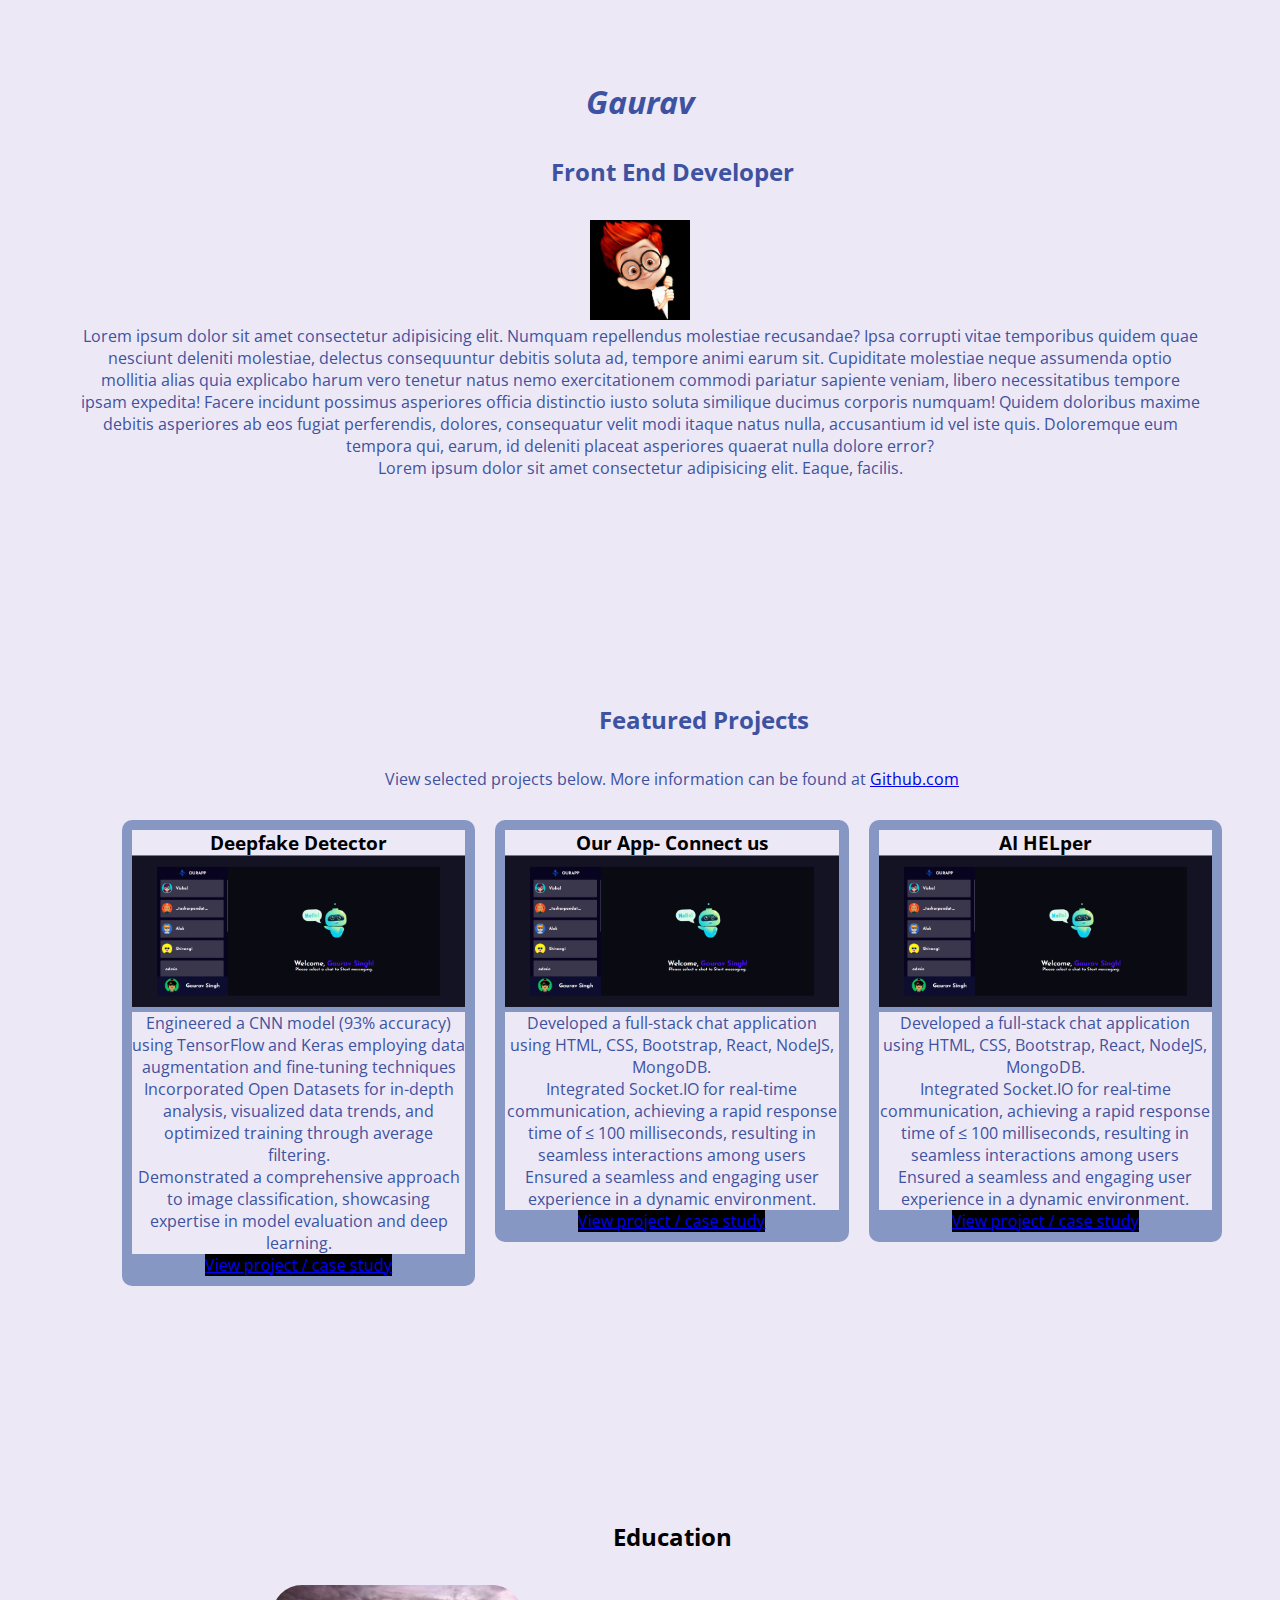
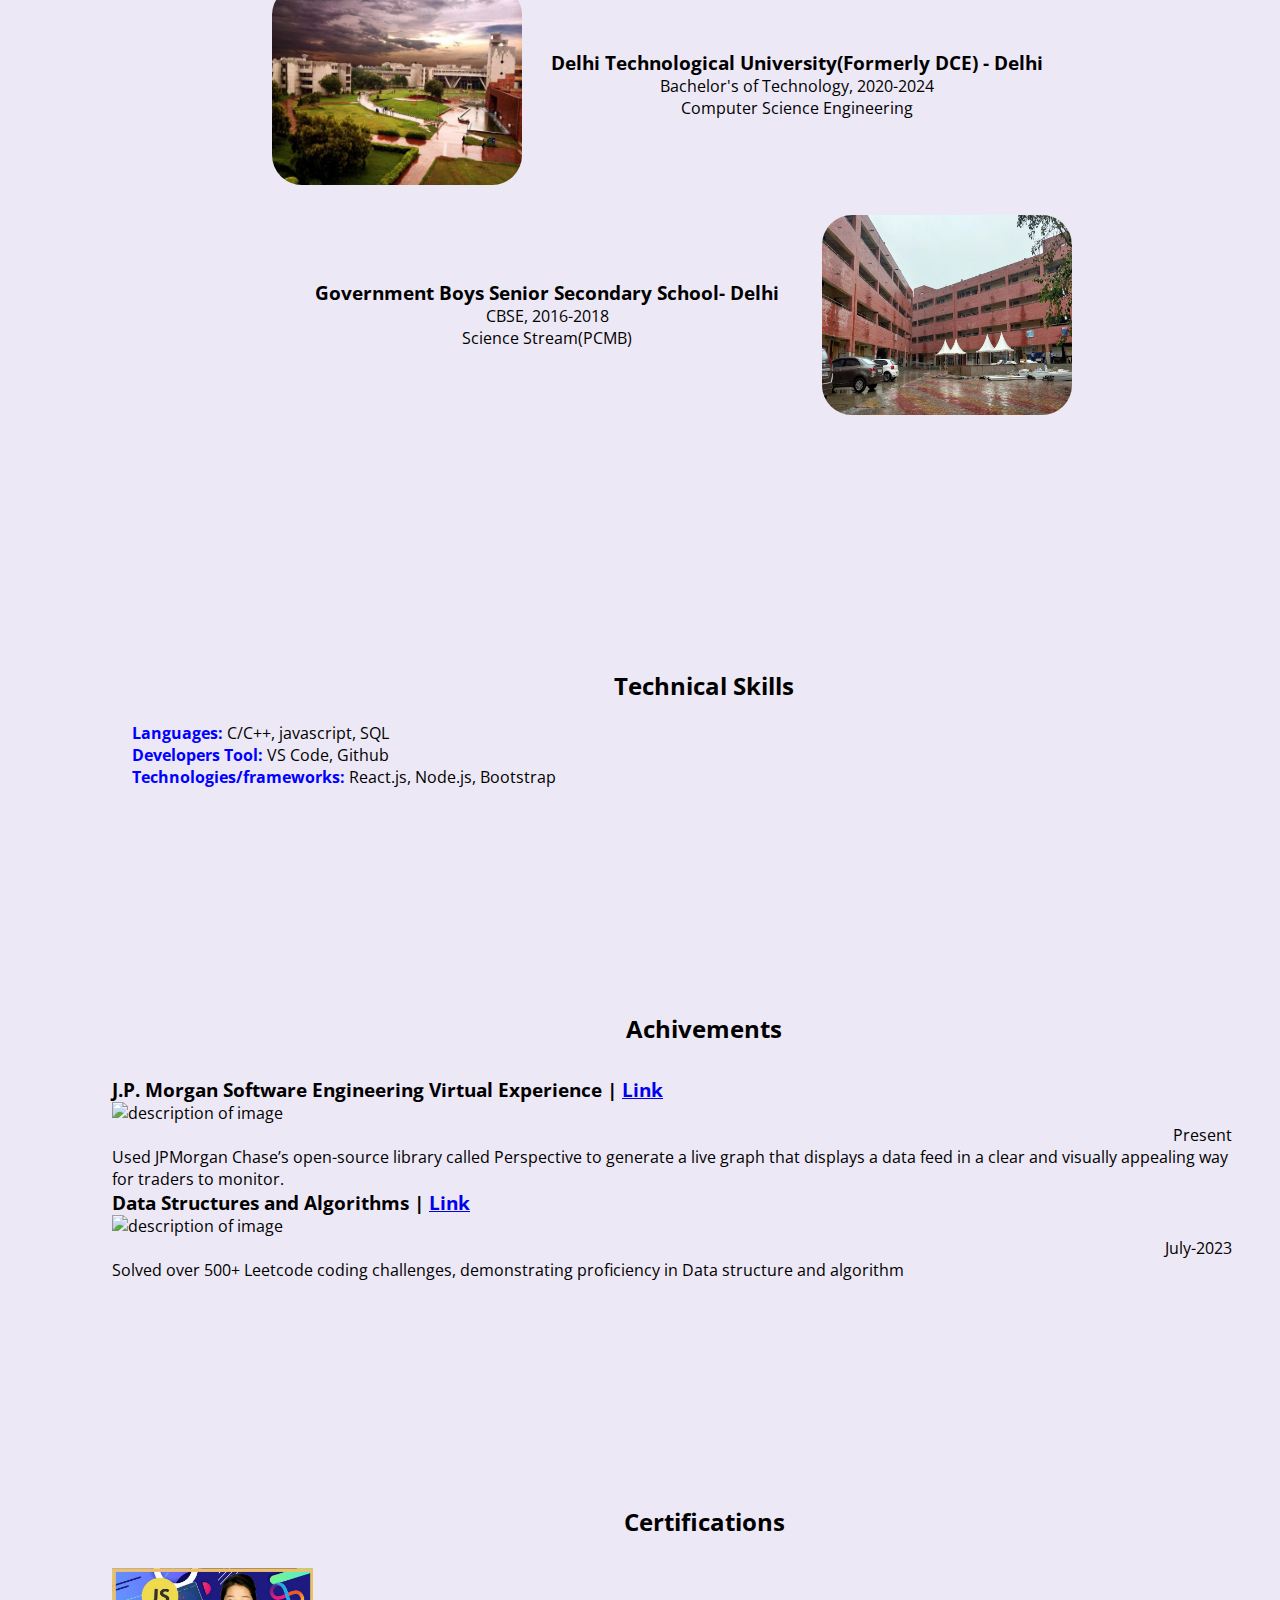
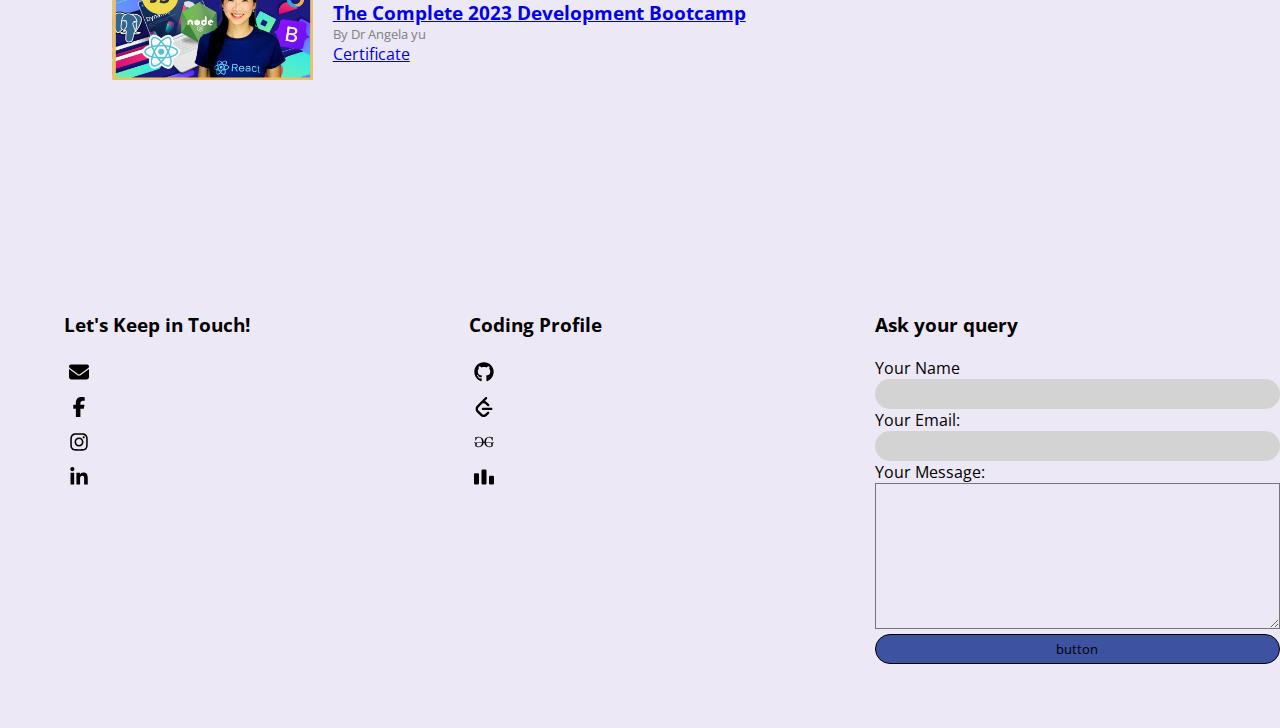
==== commit abd1a627: "updated css" ====
--- a/index.html
+++ b/index.html
@@ -191,12 +191,21 @@
 
         <section id="certifications">
             <h2>Certifications</h2>
-            <b><a href="https://drive.google.com/file/d/1bQag2lXSOKv1LGZuXEdJIhhmU5u4v39B/view">The Complete 2023
-                    Development Bootcamp</a></b>
-        </section>
-
-
-        <section id="extracurricular">
+            <div class="certifications-container">
+                <div class="certificate-img">
+                    <img src="./assets/image/angela yu web dev.jpg" alt="web-dev">
+                </div>
+                <div class="certificate-content">
+                    <h3><a href="https://www.udemy.com/share/101qYw3@HxlQ7EKIXD5MCBLG8yv3bvxJEzgRlxbb-9Zd1SpM29YEwiPmemUpF4gsYYrsjKtFFQ==/" target="_blank">The Complete 2023
+                            Development Bootcamp</a></h3>
+                            <p style="font-size: small; color: grey;">By Dr Angela yu</p>
+                        <a href="https://drive.google.com/file/d/1bQag2lXSOKv1LGZuXEdJIhhmU5u4v39B/view" target="_blank">Certificate</a>
+                </div>
+            </div>
+        </section>
+
+
+        <!-- <section id="extracurricular">
             <h2>Leadership/Extracurricular</h2>
             <ul>
                 <li>
@@ -209,12 +218,12 @@
                         decision-making</li>
                 </ul>
             </ul>
-        </section>
+        </section> -->
         <footer>
             <div class="contact">
 
                 <!-- Social media and contact links. Add or remove any networks. -->
-                <h2>Let's Keep in Touch!</h2>
+                <h3>Let's Keep in Touch!</h3>
                 <ul>
                     <li><a href="mailto:gauravsingh93101@gmail.com" target="_blank"><svg xmlns="http://www.w3.org/2000/svg"
                                 viewBox="0 0 512 512"><!--!Font Awesome Free 6.5.2 by @fontawesome - https://fontawesome.com License - https://fontawesome.com/license/free Copyright 2024 Fonticons, Inc.-->
@@ -240,7 +249,7 @@
                 </ul>
             </div>
             <div>
-                <h2>Coding Profile</h2>
+                <h3>Coding Profile</h3>
                 <ul>
                     <li><a href="https://github.com/Gaurb" target="_blank"><svg xmlns="http://www.w3.org/2000/svg"
                                 viewBox="0 0 496 512"><!--!Font Awesome Free 6.5.2 by @fontawesome - https://fontawesome.com License - https://fontawesome.com/license/free Copyright 2024 Fonticons, Inc.-->
@@ -253,7 +262,7 @@
                 </ul>
             </div>
             <div class="form">
-                <h2>Ask your query</h2>
+                <h3>Ask your query</h3>
                 <form class="" action="mailto:gauravsingh93101@gmail.com" method="post">
                     <label>Your Name</label>
                     <input type="text" name="yourname" value=""><br>
--- a/CSS/styles.css
+++ b/CSS/styles.css
@@ -6,6 +6,11 @@
     list-style: none;
     font-family: "Open Sans", sans-serif;
     background-color: var(--white);
+}
+
+h2{
+    text-align: center;
+    margin: 2rem;
 }
 
 
@@ -138,13 +143,32 @@
     padding: 5rem;
 }
 
+.certifications-container{
+    display: flex;
+    height: 200px;
+}
+
+#certifications h2{
+    text-align: center;
+    margin-bottom: 30px;
+}
+
+.certificate-img{
+    height: 200px;
+    width: 250px;
+    margin-right: 20px;
+}
+
+.certificate-content{
+    margin-top: 2rem;
+}
 
 /* ********** EXTRACIRICULAR ********** */
-
+/* 
 #extracurricular{
     margin: 2rem;
     padding: 5rem;
-}
+} */
 
 /* ********** FOOTER ********** */
 
@@ -155,9 +179,10 @@
     /* justify-content: center;
     text-align: center;
     justify-items: center; */
-}
-
-footer h2{
+    /* background-color: var(--lightblue); */
+}
+
+footer h3{
     margin-bottom: 20px;
 }
 
@@ -185,10 +210,14 @@
     height: 30px;
     border: 1px solid;
 }
-
-
-
-
-
-
-
+.form label{
+    margin-top: 2rem;
+    margin-bottom: 2rem;
+}
+
+
+
+
+
+
+
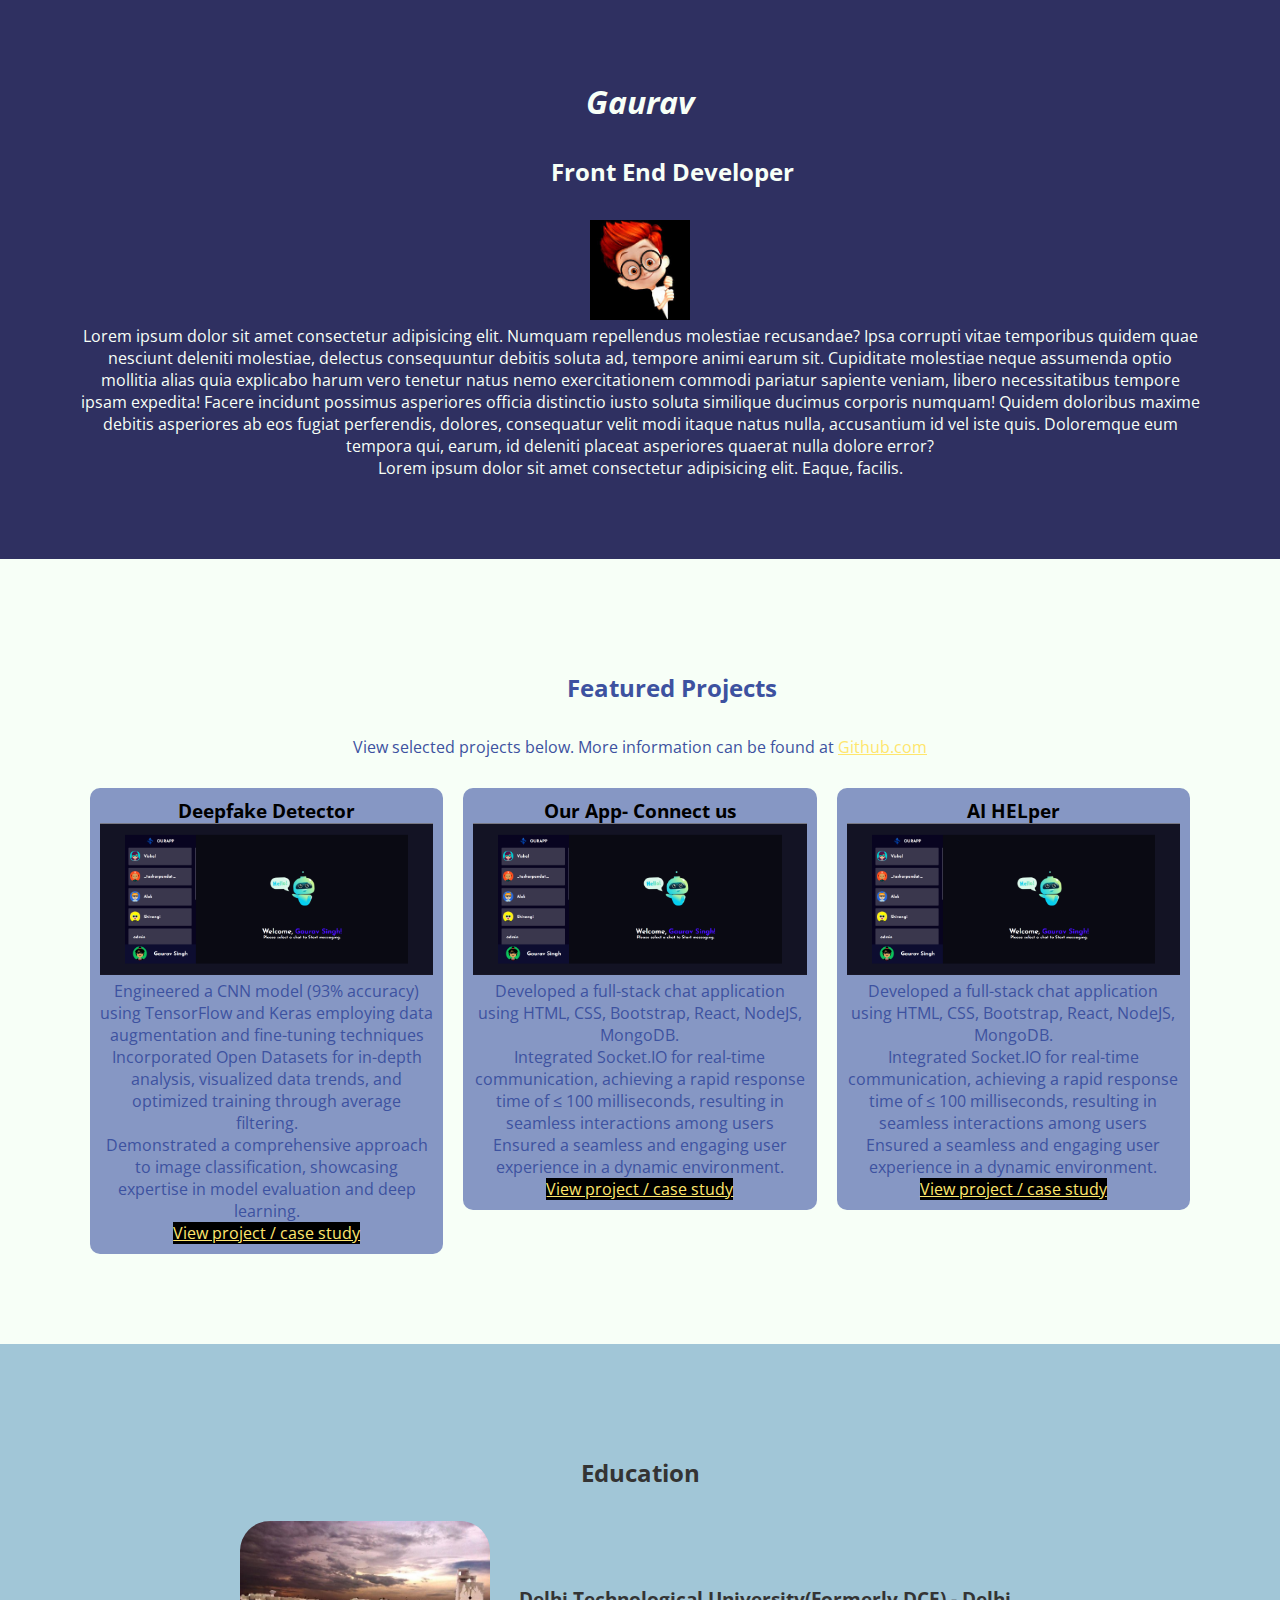
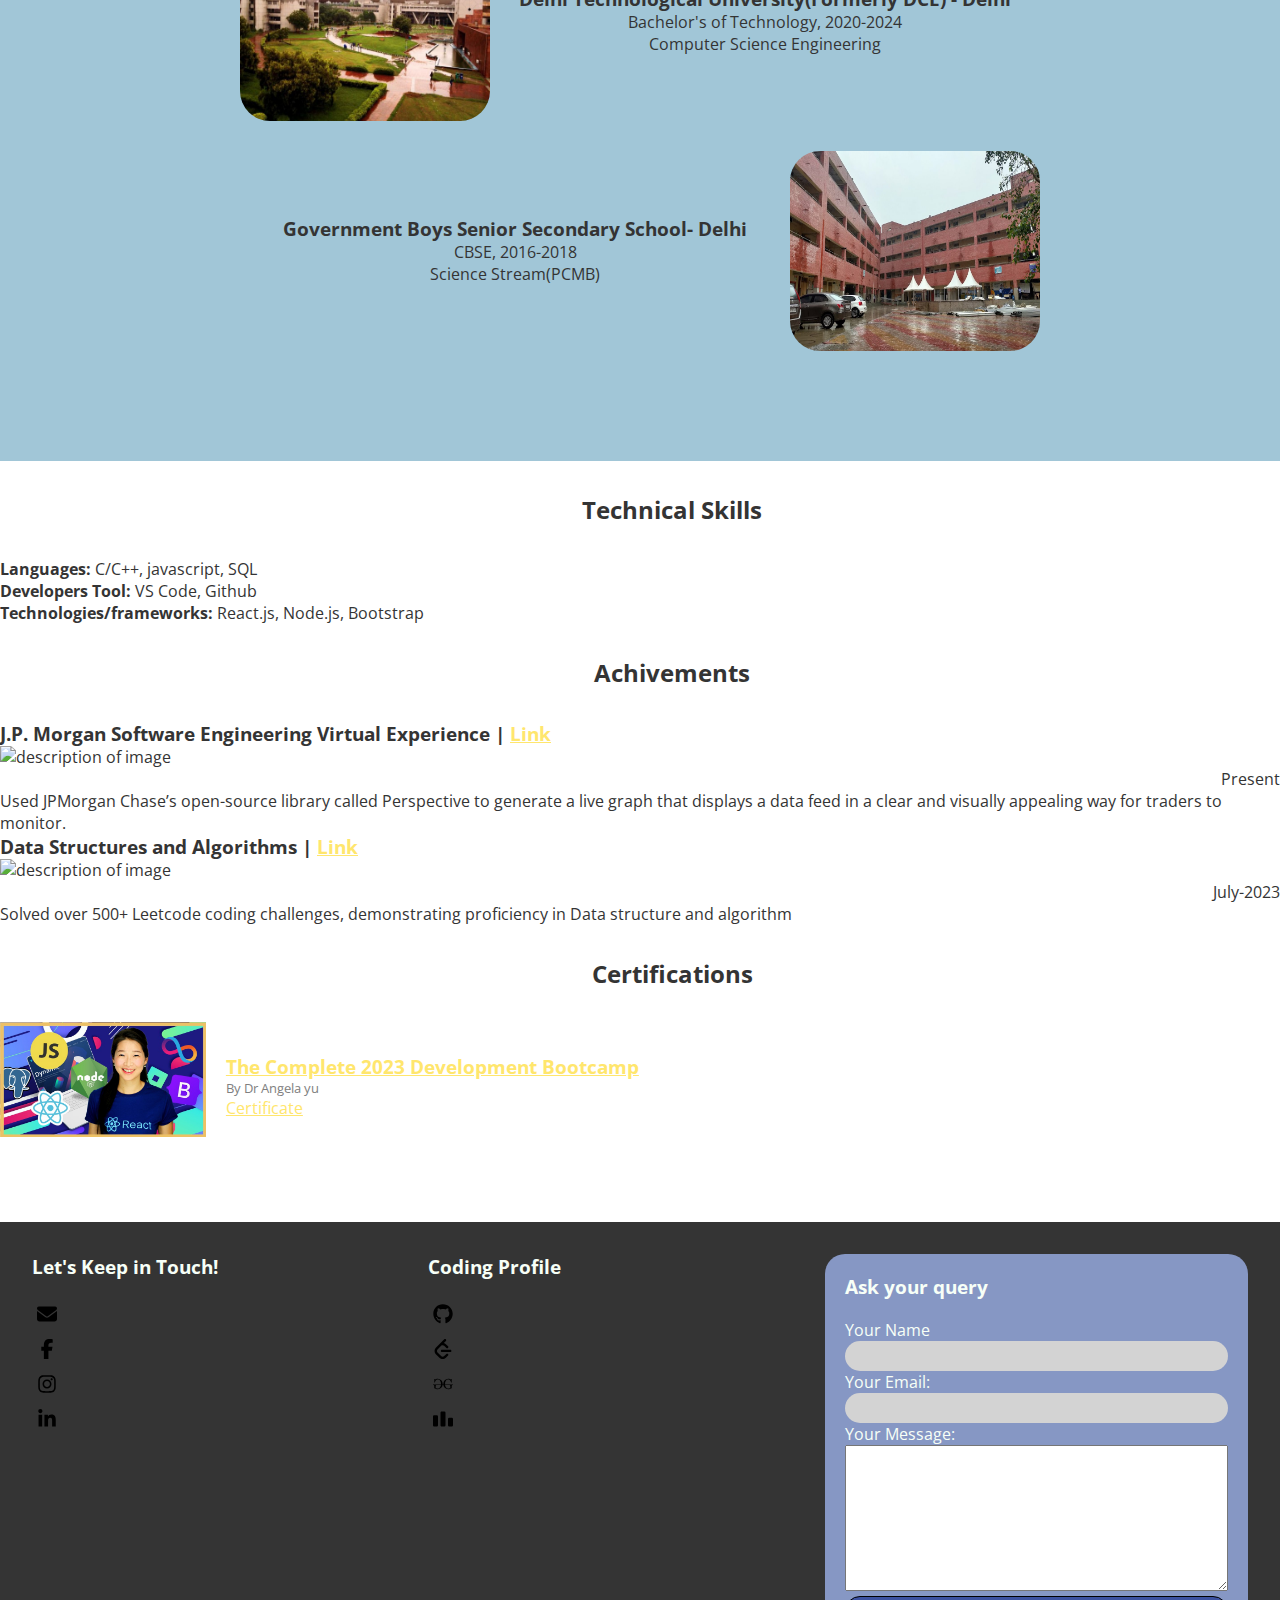
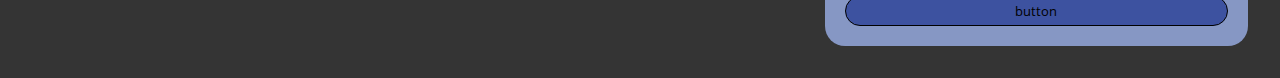
==== commit 4628e58b: "init" ====
--- a/index.html
+++ b/index.html
@@ -20,7 +20,7 @@
 <body>
     <main>
         <!------- ABOUT/ PROFILE INFORMATION --------->
-        <header id="about">
+        <header class="about">
             <h1>Gaurav</h1>
             <h2>Front End Developer</h2>
             <img src="./assets/image/images.jfif" alt="" style="height: 100px; width: 100px;">
@@ -43,7 +43,7 @@
 
         <!---------  FEATURED PROJECTS  --------->
 
-        <section id="projects">
+        <section class="projects">
             <h2>Featured Projects</h2>
             <p>View selected projects below. More information can be found at <a
                     href="https://github.com/Gaurb">Github.com</a></p>
@@ -132,7 +132,7 @@
 
 
         <!-- ******************  EDUCATION & CERTIFICATIONS ****************** -->
-        <section id="edu">
+        <section class="edu">
             <h2>Education</h2>
 
             <!-- Copy this whole <section> block to add more schools. -->
@@ -159,7 +159,7 @@
 
 
 
-        <section id="skills">
+        <section class="skills">
             <h2>Technical Skills</h2>
             <ul>
                 <li><b>Languages: </b> C/C++, javascript, SQL</li>
@@ -168,7 +168,7 @@
             </ul>
         </section>
 
-        <section id="achivement">
+        <section class="achivement">
             <h2>Achivements</h2>
             <section class="ach-items">
                 <h3>J.P. Morgan Software Engineering Virtual Experience | <a
@@ -189,17 +189,19 @@
 
         </section>
 
-        <section id="certifications">
+        <section class="certifications">
             <h2>Certifications</h2>
             <div class="certifications-container">
                 <div class="certificate-img">
                     <img src="./assets/image/angela yu web dev.jpg" alt="web-dev">
                 </div>
                 <div class="certificate-content">
-                    <h3><a href="https://www.udemy.com/share/101qYw3@HxlQ7EKIXD5MCBLG8yv3bvxJEzgRlxbb-9Zd1SpM29YEwiPmemUpF4gsYYrsjKtFFQ==/" target="_blank">The Complete 2023
+                    <h3><a href="https://www.udemy.com/share/101qYw3@HxlQ7EKIXD5MCBLG8yv3bvxJEzgRlxbb-9Zd1SpM29YEwiPmemUpF4gsYYrsjKtFFQ==/"
+                            target="_blank">The Complete 2023
                             Development Bootcamp</a></h3>
-                            <p style="font-size: small; color: grey;">By Dr Angela yu</p>
-                        <a href="https://drive.google.com/file/d/1bQag2lXSOKv1LGZuXEdJIhhmU5u4v39B/view" target="_blank">Certificate</a>
+                    <p style="font-size: small; color: grey;">By Dr Angela yu</p>
+                    <a href="https://drive.google.com/file/d/1bQag2lXSOKv1LGZuXEdJIhhmU5u4v39B/view"
+                        target="_blank">Certificate</a>
                 </div>
             </div>
         </section>
@@ -225,7 +227,8 @@
                 <!-- Social media and contact links. Add or remove any networks. -->
                 <h3>Let's Keep in Touch!</h3>
                 <ul>
-                    <li><a href="mailto:gauravsingh93101@gmail.com" target="_blank"><svg xmlns="http://www.w3.org/2000/svg"
+                    <li><a href="mailto:gauravsingh93101@gmail.com" target="_blank"><svg
+                                xmlns="http://www.w3.org/2000/svg"
                                 viewBox="0 0 512 512"><!--!Font Awesome Free 6.5.2 by @fontawesome - https://fontawesome.com License - https://fontawesome.com/license/free Copyright 2024 Fonticons, Inc.-->
                                 <path
                                     d="M48 64C21.5 64 0 85.5 0 112c0 15.1 7.1 29.3 19.2 38.4L236.8 313.6c11.4 8.5 27 8.5 38.4 0L492.8 150.4c12.1-9.1 19.2-23.3 19.2-38.4c0-26.5-21.5-48-48-48H48zM0 176V384c0 35.3 28.7 64 64 64H448c35.3 0 64-28.7 64-64V176L294.4 339.2c-22.8 17.1-54 17.1-76.8 0L0 176z" />
@@ -236,12 +239,14 @@
                                 <path
                                     d="M80 299.3V512H196V299.3h86.5l18-97.8H196V166.9c0-51.7 20.3-71.5 72.7-71.5c16.3 0 29.4 .4 37 1.2V7.9C291.4 4 256.4 0 236.2 0C129.3 0 80 50.5 80 159.4v42.1H14v97.8H80z" />
                             </svg></a></li>
-                    <li><a href="https://www.instagram.com/im_gaurb/" target="_blank"> <svg xmlns="http://www.w3.org/2000/svg"
+                    <li><a href="https://www.instagram.com/im_gaurb/" target="_blank"> <svg
+                                xmlns="http://www.w3.org/2000/svg"
                                 viewBox="0 0 448 512"><!--!Font Awesome Free 6.5.2 by @fontawesome - https://fontawesome.com License - https://fontawesome.com/license/free Copyright 2024 Fonticons, Inc.-->
                                 <path
                                     d="M224.1 141c-63.6 0-114.9 51.3-114.9 114.9s51.3 114.9 114.9 114.9S339 319.5 339 255.9 287.7 141 224.1 141zm0 189.6c-41.1 0-74.7-33.5-74.7-74.7s33.5-74.7 74.7-74.7 74.7 33.5 74.7 74.7-33.6 74.7-74.7 74.7zm146.4-194.3c0 14.9-12 26.8-26.8 26.8-14.9 0-26.8-12-26.8-26.8s12-26.8 26.8-26.8 26.8 12 26.8 26.8zm76.1 27.2c-1.7-35.9-9.9-67.7-36.2-93.9-26.2-26.2-58-34.4-93.9-36.2-37-2.1-147.9-2.1-184.9 0-35.8 1.7-67.6 9.9-93.9 36.1s-34.4 58-36.2 93.9c-2.1 37-2.1 147.9 0 184.9 1.7 35.9 9.9 67.7 36.2 93.9s58 34.4 93.9 36.2c37 2.1 147.9 2.1 184.9 0 35.9-1.7 67.7-9.9 93.9-36.2 26.2-26.2 34.4-58 36.2-93.9 2.1-37 2.1-147.8 0-184.8zM398.8 388c-7.8 19.6-22.9 34.7-42.6 42.6-29.5 11.7-99.5 9-132.1 9s-102.7 2.6-132.1-9c-19.6-7.8-34.7-22.9-42.6-42.6-11.7-29.5-9-99.5-9-132.1s-2.6-102.7 9-132.1c7.8-19.6 22.9-34.7 42.6-42.6 29.5-11.7 99.5-9 132.1-9s102.7-2.6 132.1 9c19.6 7.8 34.7 22.9 42.6 42.6 11.7 29.5 9 99.5 9 132.1s2.7 102.7-9 132.1z" />
                             </svg></a></li>
-                    <li><a href="https://www.linkedin.com/in/gaurav-singh-5011/" target="_blank"><svg xmlns="http://www.w3.org/2000/svg"
+                    <li><a href="https://www.linkedin.com/in/gaurav-singh-5011/" target="_blank"><svg
+                                xmlns="http://www.w3.org/2000/svg"
                                 viewBox="0 0 448 512"><!--!Font Awesome Free 6.5.2 by @fontawesome - https://fontawesome.com License - https://fontawesome.com/license/free Copyright 2024 Fonticons, Inc.-->
                                 <path
                                     d="M100.3 448H7.4V148.9h92.9zM53.8 108.1C24.1 108.1 0 83.5 0 53.8a53.8 53.8 0 0 1 107.6 0c0 29.7-24.1 54.3-53.8 54.3zM447.9 448h-92.7V302.4c0-34.7-.7-79.2-48.3-79.2-48.3 0-55.7 37.7-55.7 76.7V448h-92.8V148.9h89.1v40.8h1.3c12.4-23.5 42.7-48.3 87.9-48.3 94 0 111.3 61.9 111.3 142.3V448z" />
@@ -256,22 +261,25 @@
                                 <path
                                     d="M165.9 397.4c0 2-2.3 3.6-5.2 3.6-3.3 .3-5.6-1.3-5.6-3.6 0-2 2.3-3.6 5.2-3.6 3-.3 5.6 1.3 5.6 3.6zm-31.1-4.5c-.7 2 1.3 4.3 4.3 4.9 2.6 1 5.6 0 6.2-2s-1.3-4.3-4.3-5.2c-2.6-.7-5.5 .3-6.2 2.3zm44.2-1.7c-2.9 .7-4.9 2.6-4.6 4.9 .3 2 2.9 3.3 5.9 2.6 2.9-.7 4.9-2.6 4.6-4.6-.3-1.9-3-3.2-5.9-2.9zM244.8 8C106.1 8 0 113.3 0 252c0 110.9 69.8 205.8 169.5 239.2 12.8 2.3 17.3-5.6 17.3-12.1 0-6.2-.3-40.4-.3-61.4 0 0-70 15-84.7-29.8 0 0-11.4-29.1-27.8-36.6 0 0-22.9-15.7 1.6-15.4 0 0 24.9 2 38.6 25.8 21.9 38.6 58.6 27.5 72.9 20.9 2.3-16 8.8-27.1 16-33.7-55.9-6.2-112.3-14.3-112.3-110.5 0-27.5 7.6-41.3 23.6-58.9-2.6-6.5-11.1-33.3 2.6-67.9 20.9-6.5 69 27 69 27 20-5.6 41.5-8.5 62.8-8.5s42.8 2.9 62.8 8.5c0 0 48.1-33.6 69-27 13.7 34.7 5.2 61.4 2.6 67.9 16 17.7 25.8 31.5 25.8 58.9 0 96.5-58.9 104.2-114.8 110.5 9.2 7.9 17 22.9 17 46.4 0 33.7-.3 75.4-.3 83.6 0 6.5 4.6 14.4 17.3 12.1C428.2 457.8 496 362.9 496 252 496 113.3 383.5 8 244.8 8zM97.2 352.9c-1.3 1-1 3.3 .7 5.2 1.6 1.6 3.9 2.3 5.2 1 1.3-1 1-3.3-.7-5.2-1.6-1.6-3.9-2.3-5.2-1zm-10.8-8.1c-.7 1.3 .3 2.9 2.3 3.9 1.6 1 3.6 .7 4.3-.7 .7-1.3-.3-2.9-2.3-3.9-2-.6-3.6-.3-4.3 .7zm32.4 35.6c-1.6 1.3-1 4.3 1.3 6.2 2.3 2.3 5.2 2.6 6.5 1 1.3-1.3 .7-4.3-1.3-6.2-2.2-2.3-5.2-2.6-6.5-1zm-11.4-14.7c-1.6 1-1.6 3.6 0 5.9 1.6 2.3 4.3 3.3 5.6 2.3 1.6-1.3 1.6-3.9 0-6.2-1.4-2.3-4-3.3-5.6-2z" />
                             </svg></a></li>
-                    <li><a href="https://leetcode.com/gaurav_co20b3_63/" target="_blank"><img src="./assets/icons/leetcode.svg" alt="leetcode"></a></li>
-                    <li><a href="https://auth.geeksforgeeks.org/user/gauravco20b363" target="_blank"><img src="./assets/icons/geeksforgeeks.svg" alt="gfg"></a></li>
-                    <li><a href="https://codeforces.com/profile/Gaurb_sin" target="_blank"><img src="./assets/icons/Codeforces_logo.svg" alt="codeforces" "></a></li>
+                    <li><a href="https://leetcode.com/gaurav_co20b3_63/" target="_blank"><img
+                                src="./assets/icons/leetcode.svg" alt="leetcode"></a></li>
+                    <li><a href="https://auth.geeksforgeeks.org/user/gauravco20b363" target="_blank"><img
+                                src="./assets/icons/geeksforgeeks.svg" alt="gfg"></a></li>
+                    <li><a href="https://codeforces.com/profile/Gaurb_sin" target="_blank"><img
+                                src="./assets/icons/Codeforces_logo.svg" alt="codeforces" "></a></li>
                 </ul>
             </div>
-            <div class="form">
-                <h3>Ask your query</h3>
-                <form class="" action="mailto:gauravsingh93101@gmail.com" method="post">
-                    <label>Your Name</label>
-                    <input type="text" name="yourname" value=""><br>
-                    <label>Your Email: </label>
-                    <input type="email" name="youremail" value=""><br>
-                    <label>Your Message:</label><br>
-                    <textarea name="name" rows="8" cols="80"></textarea><br>
-                    <button type="submit" name="">button</button>
-                </form>
+            <div class=" form">
+                            <h3>Ask your query</h3>
+                            <form class="" action="mailto:gauravsingh93101@gmail.com" method="post">
+                                <label>Your Name</label>
+                                <input type="text" name="yourname" value=""><br>
+                                <label>Your Email: </label>
+                                <input type="email" name="youremail" value=""><br>
+                                <label>Your Message:</label><br>
+                                <textarea name="name" rows="8" cols="80"></textarea><br>
+                                <button type="submit" name="">button</button>
+                            </form>
             </div>
 
 
--- a/CSS/styles.css
+++ b/CSS/styles.css
@@ -5,7 +5,6 @@
     box-sizing: border-box;
     list-style: none;
     font-family: "Open Sans", sans-serif;
-    background-color: var(--white);
 }
 
 h2{
@@ -27,14 +26,35 @@
     --colour-blue4:#ADBBDA;
     --color-black:#000;
 }
+/*
+COLOR PALETTE
+https://coolors.co/f7fff7-343434-2f3061-ffe66d-a1c6d7*/
+
+:root{
+    
+--almost_white: #F7FFF7;
+--dark_gray : #343434;
+--blue_dark:#2F3061;
+--yellow:#FFE66D;
+--blue_light:#A1C6D7;
+
+}
+
+body{
+    color: var(--dark_gray);
+}
+
+a{
+    color: var(--yellow);
+}
 
 /* ********** HEADER STYLING ********** */
 
 header{
-    margin: 2 rem;
-    padding: 5rem;
-    color: var(--colour-blue1);
-    text-align: center;
+    background: #2F3061;
+    padding: 5rem;
+    text-align: center; 
+    color: var(--almost_white);
 }
 header h1{
     font-style: italic;
@@ -42,8 +62,8 @@
 
 /* ********** FEATURE PROJECTS ********** */
 
-#projects{
-    margin: 2rem;
+.projects{
+    background: var(--almost_white);
     padding: 5rem;
     color: var(--colour-blue1);
     text-align: center;
@@ -75,11 +95,11 @@
 
 /* ********** EDUCATION ********** */
 
-#edu{
-    margin: 2rem;
+.edu{
     padding: 5rem;
     text-align: center;
     justify-items: center;
+    background-color: var(--blue_light);
 }
 
 .edu-items{
@@ -173,17 +193,18 @@
 /* ********** FOOTER ********** */
 
 footer{
-    margin: 2rem;
     padding: 2rem;
     display: flex;
+
     /* justify-content: center;
     text-align: center;
     justify-items: center; */
-    /* background-color: var(--lightblue); */
+    background-color: var(--dark_gray);
 }
 
 footer h3{
     margin-bottom: 20px;
+    color: var(--almost_white);
 }
 
 footer svg{
@@ -196,6 +217,12 @@
     height: 20px;
     width: 20px;
     margin: 5px;
+}
+.form{
+    background: var(--colour-blue3);
+    padding: 20px;
+    border-radius: 20px;
+    color: var(--almost_white);
 }
 
 .form input {
